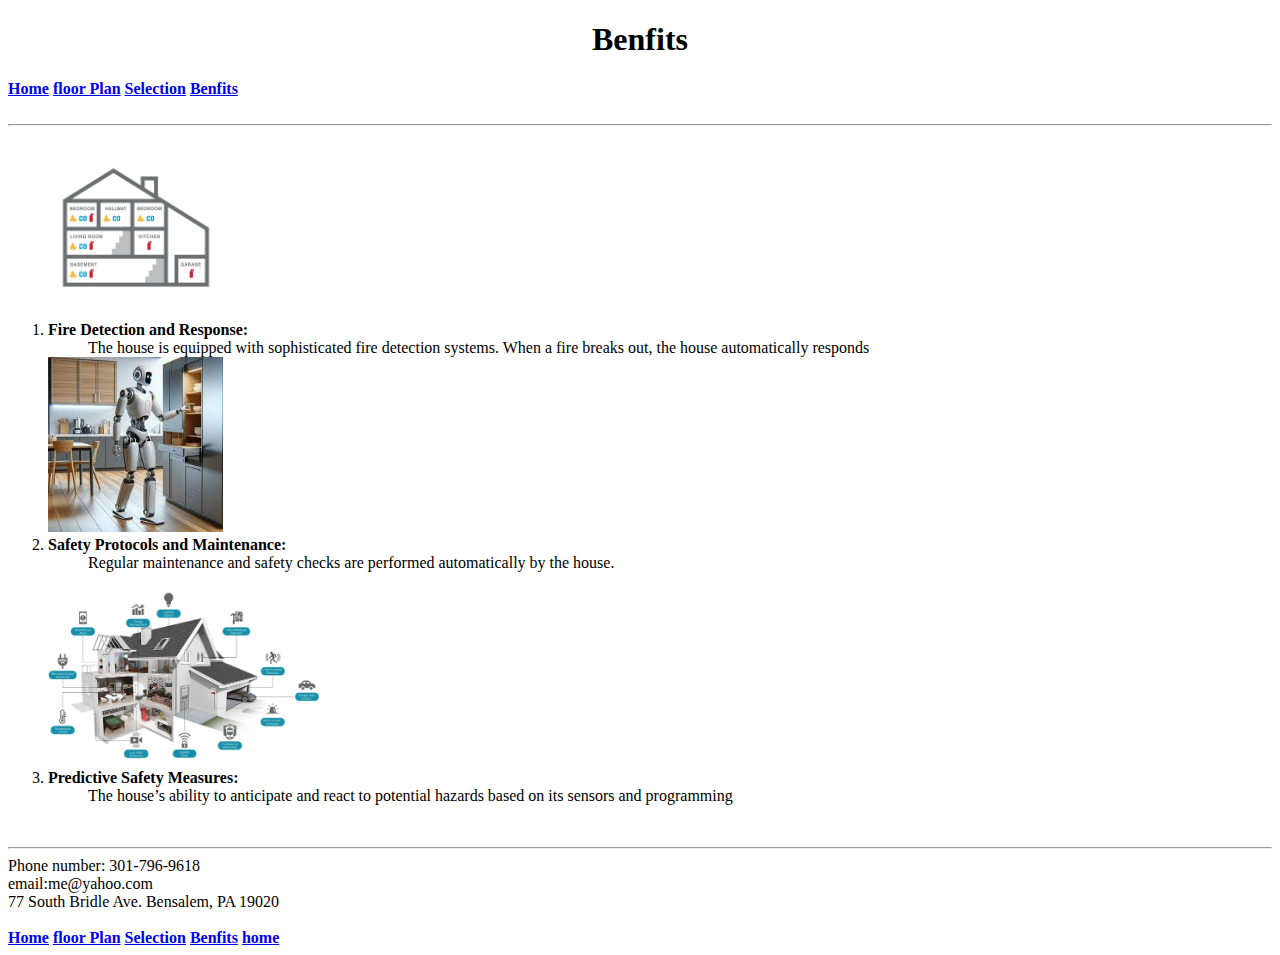
==== smart_home.html-main/smart_home.html-main/benfits.html @ fcb0a7fc "Add files via upload" ====
<!DOCTYPE html>
<html lang="en">
<head>
<title>Smart Home</title>
</head>
<body>

<h1><center>Benfits</center></h1>

<nav>
    <a href="index.html"><strong>Home</strong></a>  
        
    <a href="floorplan.html"><strong>floor Plan</strong></a>
    <a href="selection.html"><strong>Selection</strong></a>
    <a href="benfits.html"><strong>Benfits</strong></a>
  </nav>

<br><hr>
<p>

  
    <ol>
      <img src="images-house/fire protect.jpg" height="175">
        <li><strong>Fire Detection and Response:</strong></il>
          <ul>  The house is equipped with sophisticated fire detection systems. 
            When a fire breaks out, the house automatically responds</ul>

 <img src="images-house/mainence.jpeg" height="175">
            <br>
        <li><strong>Safety Protocols and Maintenance:</strong></il>
          <ul> Regular maintenance and safety checks are performed
             automatically by the house.</ul>
             <br>
             <img src="images-house/Safety.webp" height="175">
      <li><strong>Predictive Safety Measures: </strong></il>
        <ul> The house’s ability to anticipate and react to 
          potential hazards based on its sensors and programming </ul>
      </ol>
      

      <br><hr>
      <footer>
      Phone number: 301-796-9618<br>
      email:me@yahoo.com<br>
      77 South Bridle Ave.
Bensalem, PA 19020<br>
      <br>
      
      <nav> 
        <a href="home.html"><strong>Home</strong></a>    
        <a href="floorplan.html"><strong>floor Plan</strong></a>
        <a href="selection.html"><strong>Selection</strong></a>
        <a href="benfits.html"><strong>Benfits</strong></a>
        <a href="home.html"><strong>home</strong></a>
      
      
      </nav>
      
      </footer>

</body>
</html>
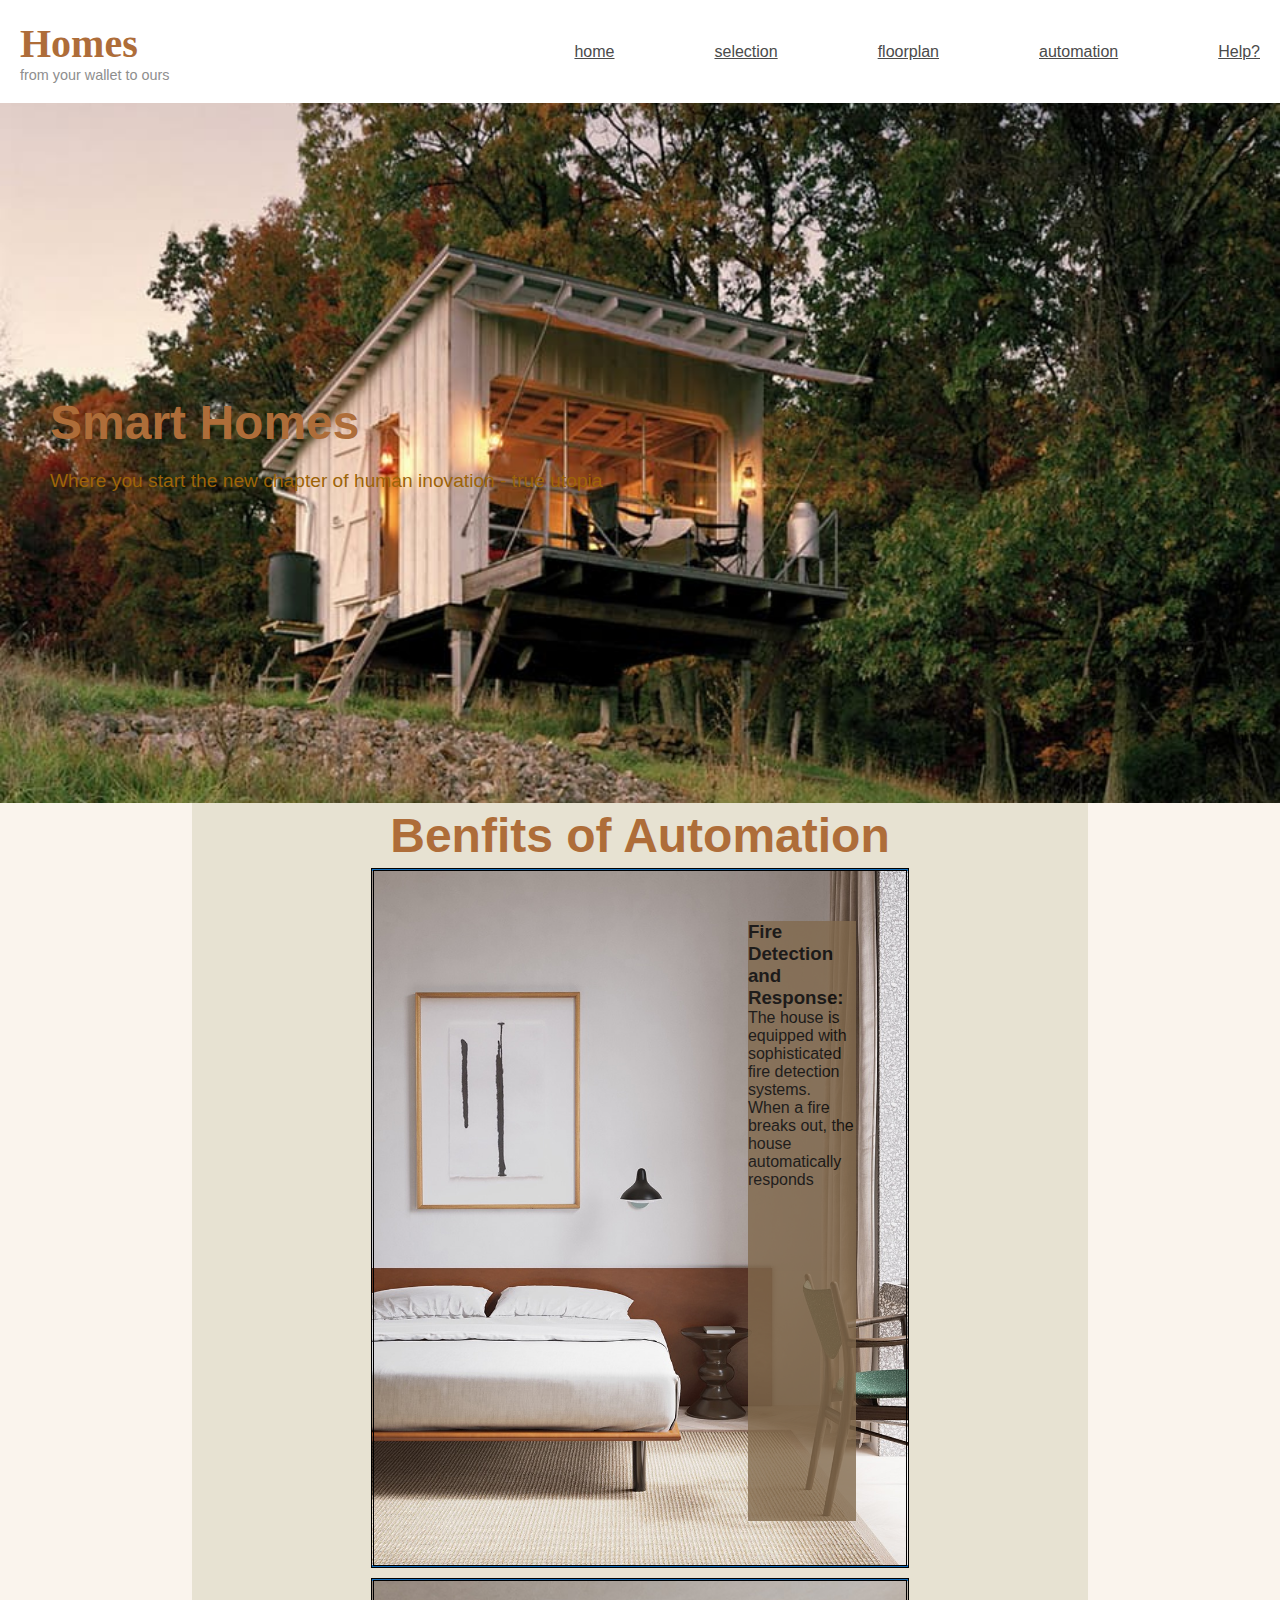
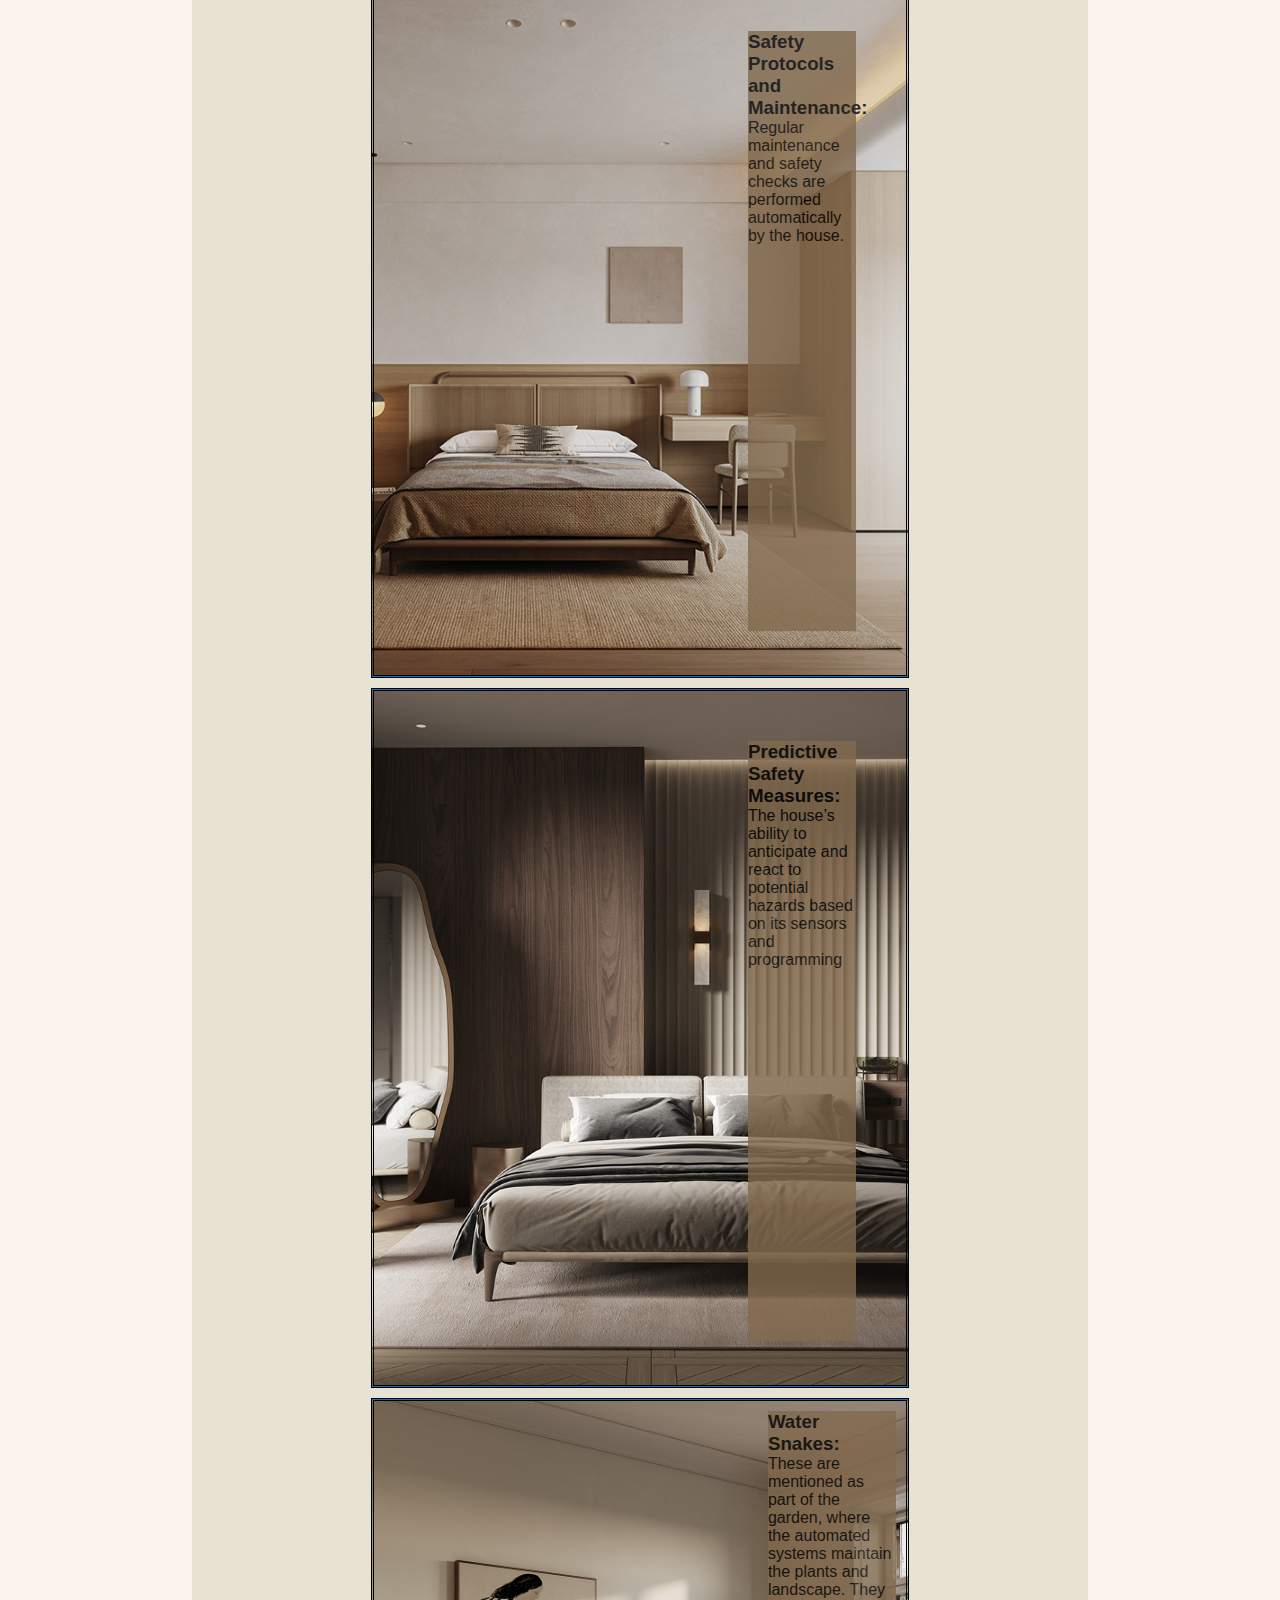
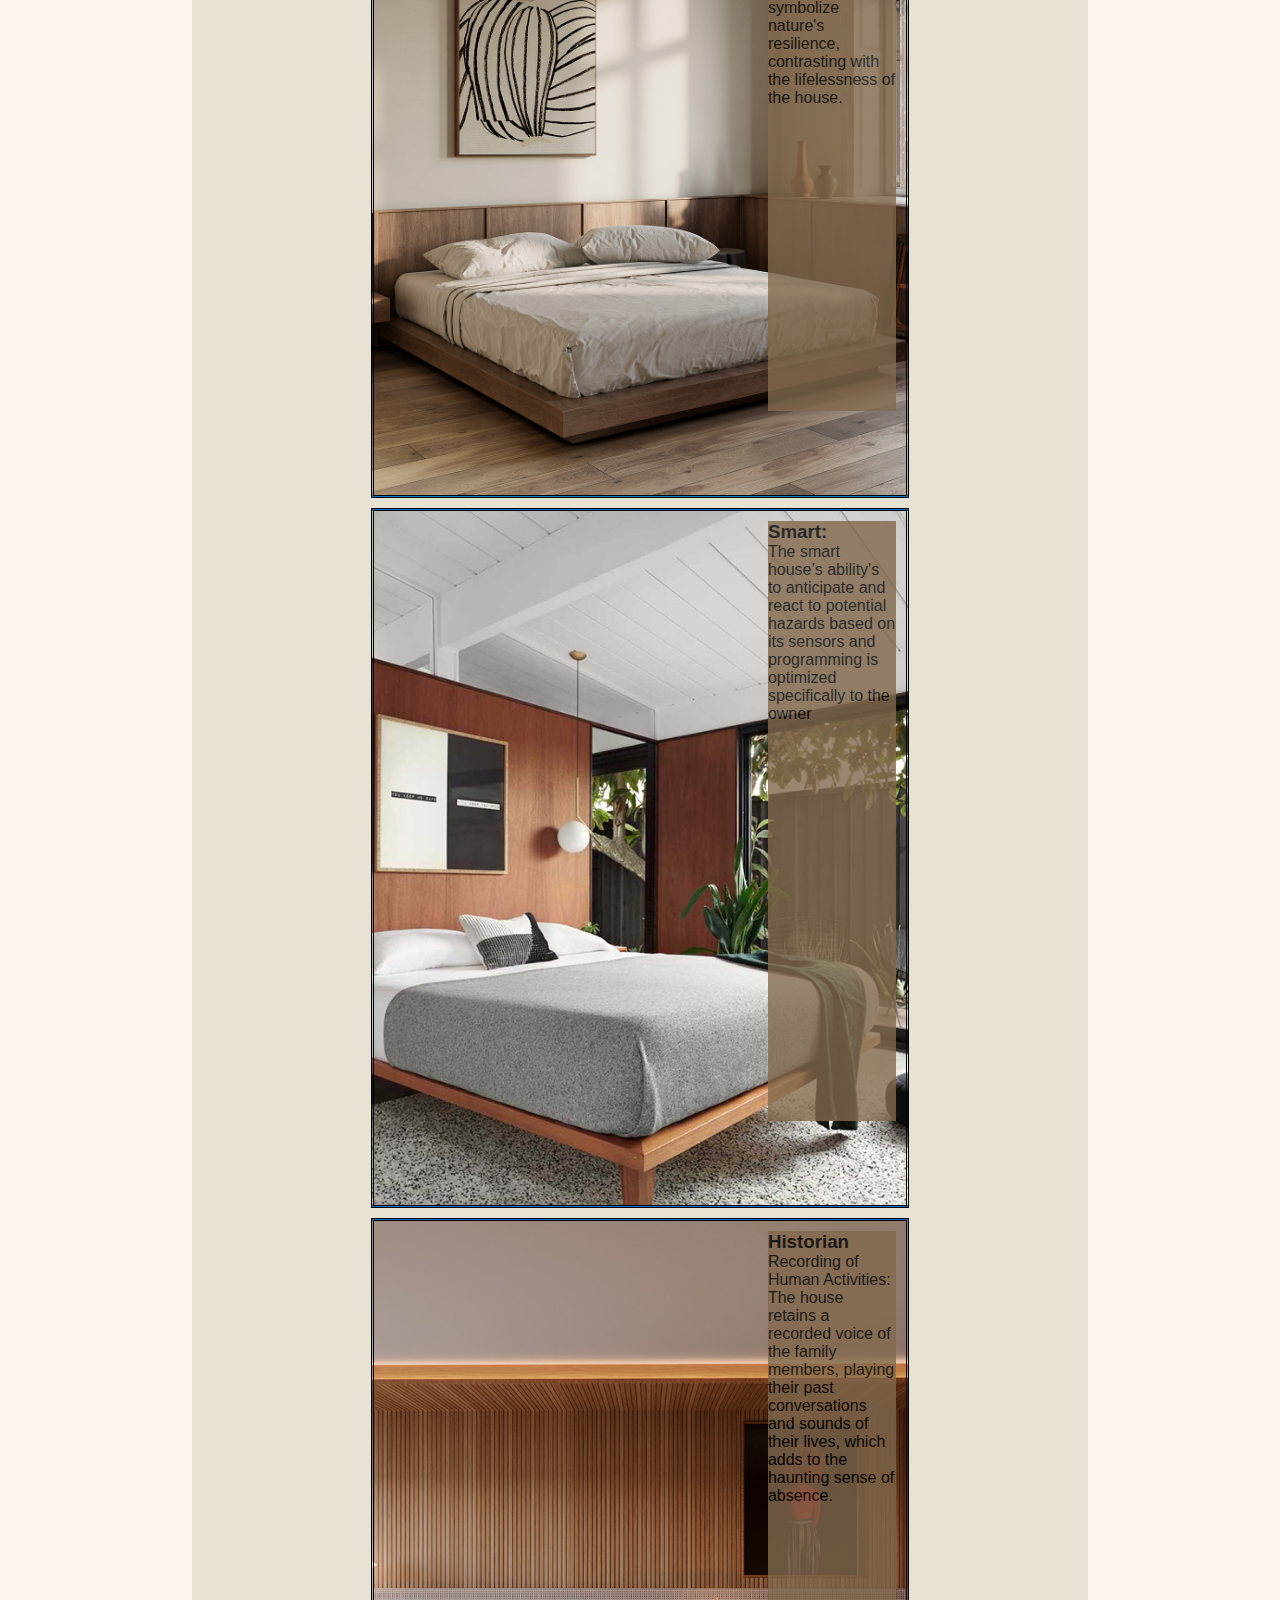
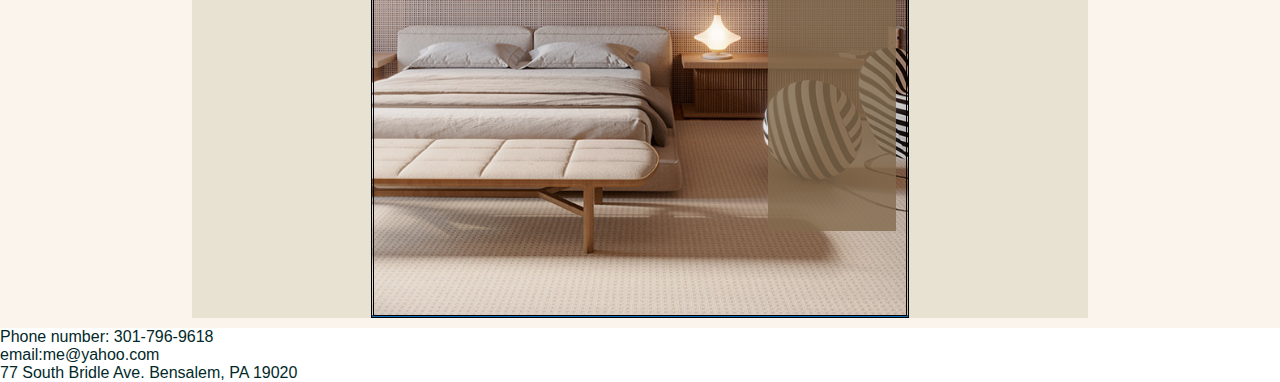
==== commit ea6d80a0: "please-save" ====
--- a/smart_home.html-main/smart_home.html-main/benfits.html
+++ b/smart_home.html-main/smart_home.html-main/benfits.html
@@ -1,62 +1,163 @@
 <!DOCTYPE html>
 <html lang="en">
 <head>
-<title>Smart Home</title>
+ 
+    <title>Smart Homes</title>
+    <link rel="stylesheet" href="styles.css">
 </head>
-<body>
 
-<h1><center>Benfits</center></h1>
+    <header>
+        <nav class="navbar">
+            <div class="cool-ash">
+                <h1>Homes</h1>
+                <p>from your wallet to ours</p>
+            </div>
+            <ul class="nav-links">
+                <li><a href="index.html">home</a></li>
+                <li><a href="selections.html">selection</a></li>
+                <li><a href="floor-plans.html">floorplan</a></li>
+                <li><a href="benfits.html">automation</a></li>
+                <li><a href="help-page.html">Help?</a></li>
+            </ul>
+        </nav>
+    </header>
 
-<nav>
-    <a href="index.html"><strong>Home</strong></a>  
-        
-    <a href="floorplan.html"><strong>floor Plan</strong></a>
-    <a href="selection.html"><strong>Selection</strong></a>
-    <a href="benfits.html"><strong>Benfits</strong></a>
-  </nav>
+    
+    <section class="hero">
+        <div class="hero-text">
+            <h2>Smart Homes </h2>
+            <p> Where you start the new chapter of human inovation - true utopia</p
+            </div>
+        </div>
+        <div class="hero-image">
+        </div>
+    </section>
 
-<br><hr>
-<p>
 
-  
-    <ol>
-      <img src="images-house/fire protect.jpg" height="175">
-        <li><strong>Fire Detection and Response:</strong></il>
-          <ul>  The house is equipped with sophisticated fire detection systems. 
-            When a fire breaks out, the house automatically responds</ul>
 
- <img src="images-house/mainence.jpeg" height="175">
-            <br>
-        <li><strong>Safety Protocols and Maintenance:</strong></il>
-          <ul> Regular maintenance and safety checks are performed
-             automatically by the house.</ul>
-             <br>
-             <img src="images-house/Safety.webp" height="175">
-      <li><strong>Predictive Safety Measures: </strong></il>
-        <ul> The house’s ability to anticipate and react to 
-          potential hazards based on its sensors and programming </ul>
-      </ol>
-      
+<article class="autom">
+    
+<h1 class="hero-text3"> Benfits of Automation</h1>
 
-      <br><hr>
-      <footer>
-      Phone number: 301-796-9618<br>
-      email:me@yahoo.com<br>
-      77 South Bridle Ave.
-Bensalem, PA 19020<br>
-      <br>
-      
-      <nav> 
-        <a href="home.html"><strong>Home</strong></a>    
-        <a href="floorplan.html"><strong>floor Plan</strong></a>
-        <a href="selection.html"><strong>Selection</strong></a>
-        <a href="benfits.html"><strong>Benfits</strong></a>
-        <a href="home.html"><strong>home</strong></a>
-      
-      
-      </nav>
-      
-      </footer>
+<section class="automation">
+    <section class="bgimg-1">
+        <article class="benfits-info">
+        <p>
+            <h3>Fire Detection and Response:</h3>
+            The house is equipped with sophisticated fire detection systems. When a fire breaks out, the house automatically responds
+            <p>
+    </article>
+</section>
+</section>
+
+<section class="automation">
+    <section class="bgimg-2">
+        <article class="benfits-info">
+        <p>
+     
+            <h3>Safety Protocols and Maintenance:</h3>
+Regular maintenance and safety checks are performed automatically by the house.
+
+  <p>
+    </article>
+</section>
+</section>
+
+
+<section class="automation">
+    <section class="bgimg-3">
+        <article class="benfits-info">
+        <p>
+           <h3> Predictive Safety Measures:</h3>
+            The house’s ability to anticipate and react to potential hazards based on its sensors and programming
+             <p>
+    </article>
+</section>
+</section>
+
+
+<section class="automation">
+    <section class="bgimg-4">
+        <article class="benfits-info">
+        <p>
+            <h3>  Water Snakes:</h3>
+             These are mentioned as part of the garden, where the automated systems maintain the plants and landscape. They symbolize nature's resilience, contrasting with the lifelessness of the house.
+
+            <p>
+    </article>
+</section>
+</section>
+
+<section class="automation">
+    <section class="bgimg-5">
+        <article class="benfits-info">
+        <p>
+            <h3>Smart:</h3>
+            The smart house’s ability's to anticipate and react to potential hazards based on its sensors and programming is optimized specifically to the owner
+            <p>
+    </article>
+</section>
+</section>
+
+
+<section class="automation">
+    <section class="bgimg-6">
+        <article class="benfits-info">
+        <p>
+            <h3>Historian</h3>
+            Recording of Human Activities: The house retains a recorded voice of the family members, playing their past conversations and sounds of their lives, which adds to the haunting sense of absence.
+
+            <p>
+    </article>
+</section>
+</section>
+
+</article>
+
+
+
+<footer class="foot">
+    Phone number: 301-796-9618<br>
+    email:me@yahoo.com<br>
+    77 South Bridle Ave.
+    Bensalem, PA 19020<br>
+
+
+    </footer>
 
 </body>
-</html>+            
+            
+                        
+
+
+
+
+
+
+
+
+
+
+
+
+
+
+
+
+
+
+
+
+
+<!-- 
+<hr>
+<footer class="foot">
+    Phone number: 301-796-9618<br>
+    email:me@yahoo.com<br>
+    77 South Bridle Ave.
+    Bensalem, PA 19020<br>
+
+
+    </footer> -->
+</body>--- a/smart_home.html-main/smart_home.html-main/styles.css
+++ b/smart_home.html-main/smart_home.html-main/styles.css
@@ -0,0 +1,302 @@
+* {
+  margin: 0;
+  padding: 0;
+  box-sizing: border-box;
+  font-family: 'Arial', sans-serif;
+}
+
+
+body {
+  background-color: #faf4ed;
+}
+
+
+header {
+  background-color: #fff;
+  padding: 20px;
+  box-shadow: 0 4px 8px rgba(0, 0, 0, 0.1);
+}
+
+
+.navbar {
+  display: flex;
+  justify-content: space-between;
+  align-items: center;
+background-color: #fff;
+
+}
+
+
+.cool-ash h1 {
+  font-family: 'Georgia', serif;
+  font-size: 2.5rem;
+  color: #ae6d39;
+}
+
+
+.cool-ash p {
+  color: #8e8e8e;
+  font-size: 0.9rem;
+}
+
+
+.nav-links {
+  list-style: none;
+  display: flex;
+  gap: 100px;
+}
+
+
+.nav-links li a {
+  color: #4b4b4b;
+}
+
+
+.nav-links li a:hover {
+  color: #ae6d39;
+}
+
+
+.nav-icons a {
+  margin-left: 15px;
+  font-size: 1.2rem;
+  color: #4b4b4b;
+}
+
+
+.nav-icons a:hover {
+  color: #ae6d39;
+}
+
+
+.hero {
+  display: flex;
+  align-items: center;
+  justify-content: space-between;
+  padding: 50px;
+ 
+  background: url('images/pbi.jpg') no-repeat center center/cover;
+height: 700px;
+
+
+}
+
+
+.hero-text {
+  max-width: 600px;
+}
+
+.hero-text3{
+  padding: 5px;
+  display: flex;
+  font-size: 3rem;
+  color: #ae6d39;
+  justify-content: center;
+}
+.hero-text h2 {
+  font-size: 3rem;
+  color: #ae6d39;
+}
+
+
+.hero-text p {
+  margin: 20px 0;
+  font-size: 1.2rem;
+  color: #9d6408;
+ 
+}
+
+
+
+
+
+
+.hero-image img {
+  width: 500px;
+  border-radius: 15px;
+}
+
+
+
+
+
+
+.card {
+margin-left: 12%;
+margin-right: 15%;
+  background-color: #ffffff;
+  width: 550px;
+  border-radius: 10px;
+  box-shadow: 0 4px 8px rgba(0, 0, 0, 0.1);
+  padding: 20px;
+  text-align: center;
+margin-bottom: 10%;
+}
+
+
+
+
+
+
+.card-container {
+ padding-top: 5px;
+  display: grid;
+  grid-template-columns: repeat(2, 1fr);
+  gap: 10px;
+
+ 
+}
+.card img {
+  width: 500px;
+  height: 400px;
+  object-fit: cover;
+  border-radius: 10px;
+ 
+}
+.card h3 {
+  margin: 10px 0 10px;
+}
+.card p {
+
+  color: #555;
+}
+
+
+.info-boxs{
+  display: flex;
+margin-left: 10%;
+margin-right: 10%;
+background-color: #fff;
+border-radius: 10px;
+box-shadow: 0 4px 8px rgba(0, 0, 0, 0.1);
+padding: 40px;
+
+ 
+}
+.info-boximg{
+
+
+ height: 350px;
+ width: 500px;
+}
+.hero-text2{
+  justify-content: center;
+  margin-top: 10%;
+  padding: 5px;
+  max-width: 600px;
+  font-size: 2rem;
+  color: #ae6d39;
+  margin-left: 10%;
+}
+
+
+.trio{
+  display: flex;
+  justify-content: space-evenly;
+  margin: 10%;
+  gap: 100px;
+  width: 33;
+
+
+}
+
+
+.help-links{
+  list-style: none;
+  display: flex;
+  justify-content: space-evenly;
+  gap: 30%;
+
+  padding: 50px;
+  color: #9d6408;
+  font-size:xx-large;
+}
+
+.TREE{
+  display: flex;
+justify-content: center;
+border: #ae6d39;
+background-color: #ec9751;
+margin-left: 20%;
+margin-right: 20%;
+padding: 10px;
+border-radius: 10px;
+}
+
+
+.foot{
+  background-color: #ffffff;
+  border: #4b4b4b;
+  color: rgb(2, 41, 41);
+}
+
+.automation{
+margin-left: 20%;
+margin-right: 20%;
+background-color: rgb(20, 111, 190);
+}
+
+.benfits-info{
+  
+  background-color: #826a4e;
+  opacity: 80%;
+  height: 600px;
+  margin-left: 75%;
+  
+  }
+
+.bgimg-1{
+  background: url('images/k1.jpg') no-repeat center center/cover;
+  height: 700px;
+  margin-bottom: 10px;
+padding: 50px;
+border: double;
+
+}
+
+.bgimg-2{
+  border: double;
+  background: url('images/k2.jpg') no-repeat center center/cover;
+  height: 700px;
+  margin-bottom: 10px;
+padding: 50px;
+}
+
+.bgimg-3{
+  border: double;
+  background: url('images/k3.jpg') no-repeat center center/cover;
+  height: 700px;
+  margin-bottom: 10px;
+padding: 50px;
+}
+
+.bgimg-4{
+  border: double;
+  background: url('images/k4.jpg') no-repeat center center/cover;
+  height: 700px;
+  padding: 10px;
+margin-bottom: 10px;
+}
+.bgimg-5{
+  border: double;
+  background: url('images/k5.jpg') no-repeat center center/cover;
+  height: 700px;
+  padding: 10px;
+margin-bottom: 10px;
+}
+.bgimg-6{
+  border: double;
+  background: url('images/k6.jpg') no-repeat center center/cover;
+  height: 700px;
+  padding: 10px;
+margin-bottom: 10px;
+}
+
+
+.autom{
+  background-color: #e7e2d2;
+ margin-left: 15%;
+ margin-right:15%;
+height: 100%;
+}
+
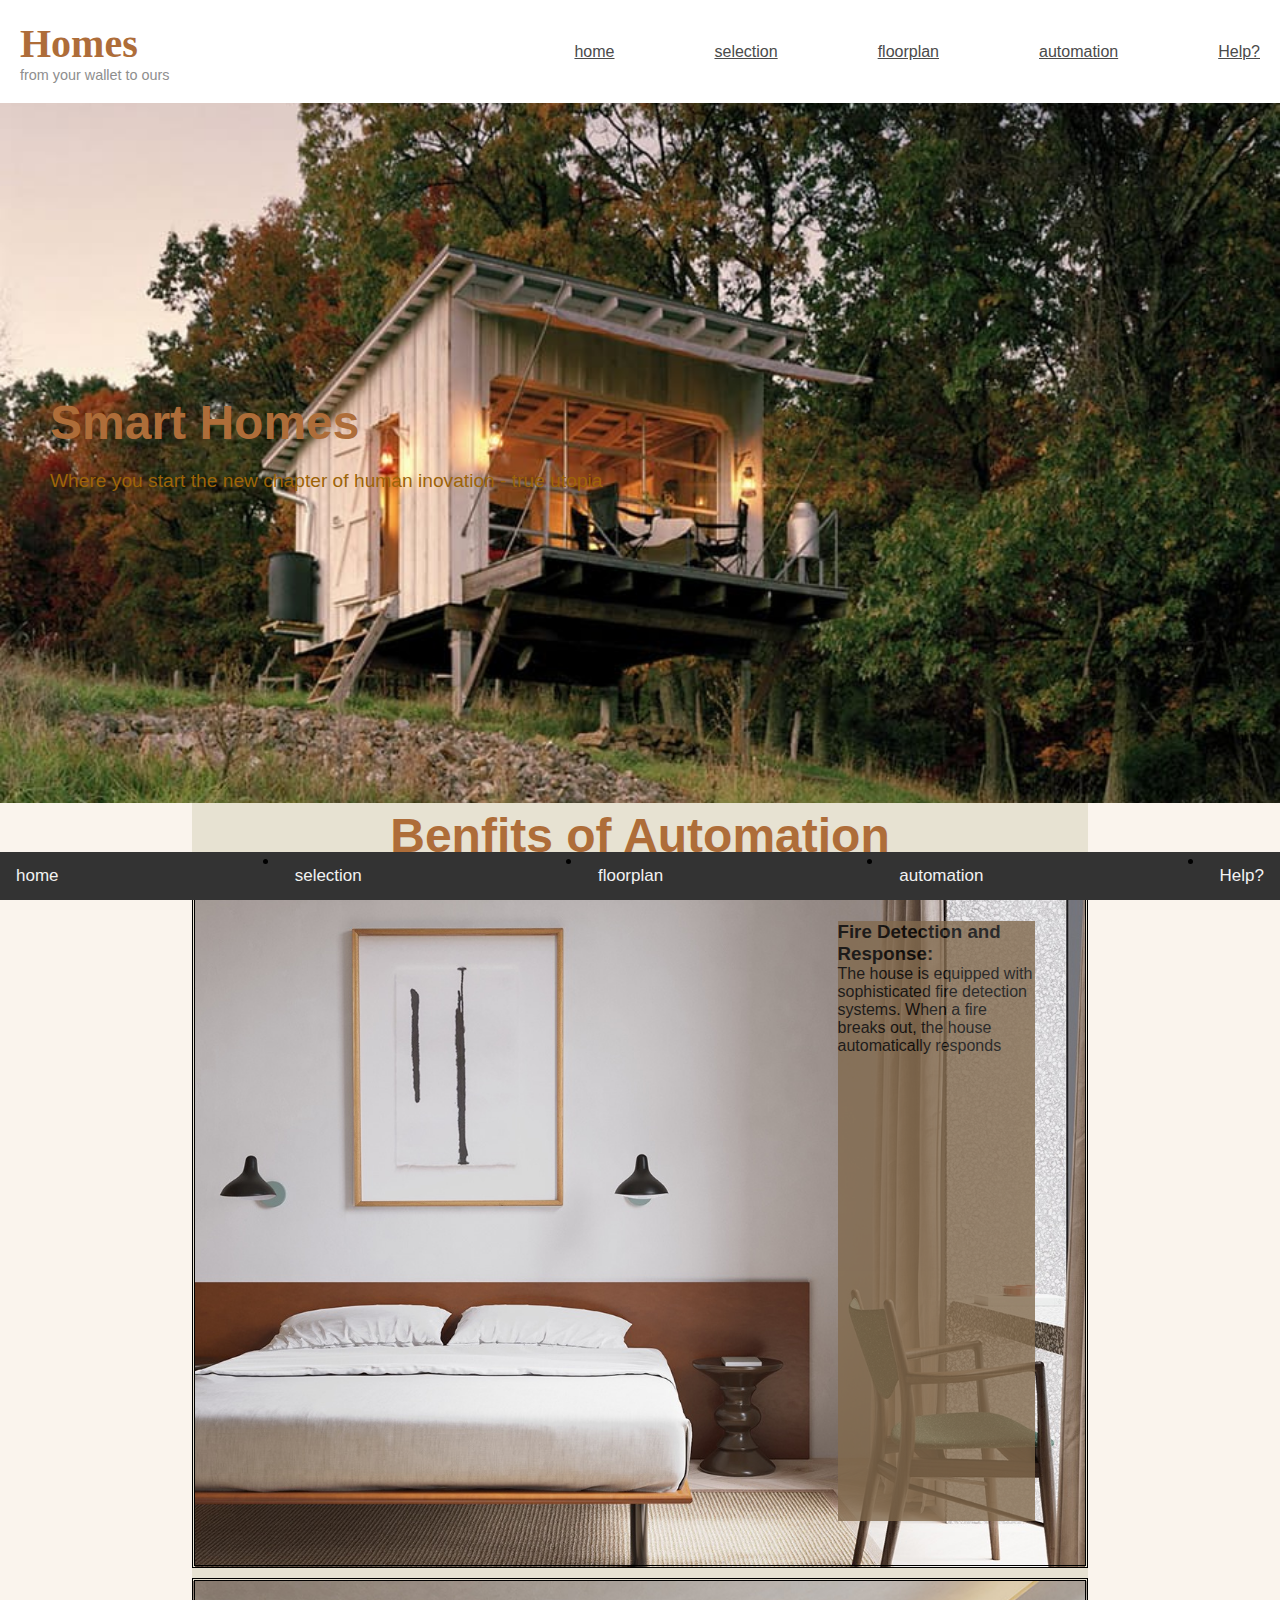
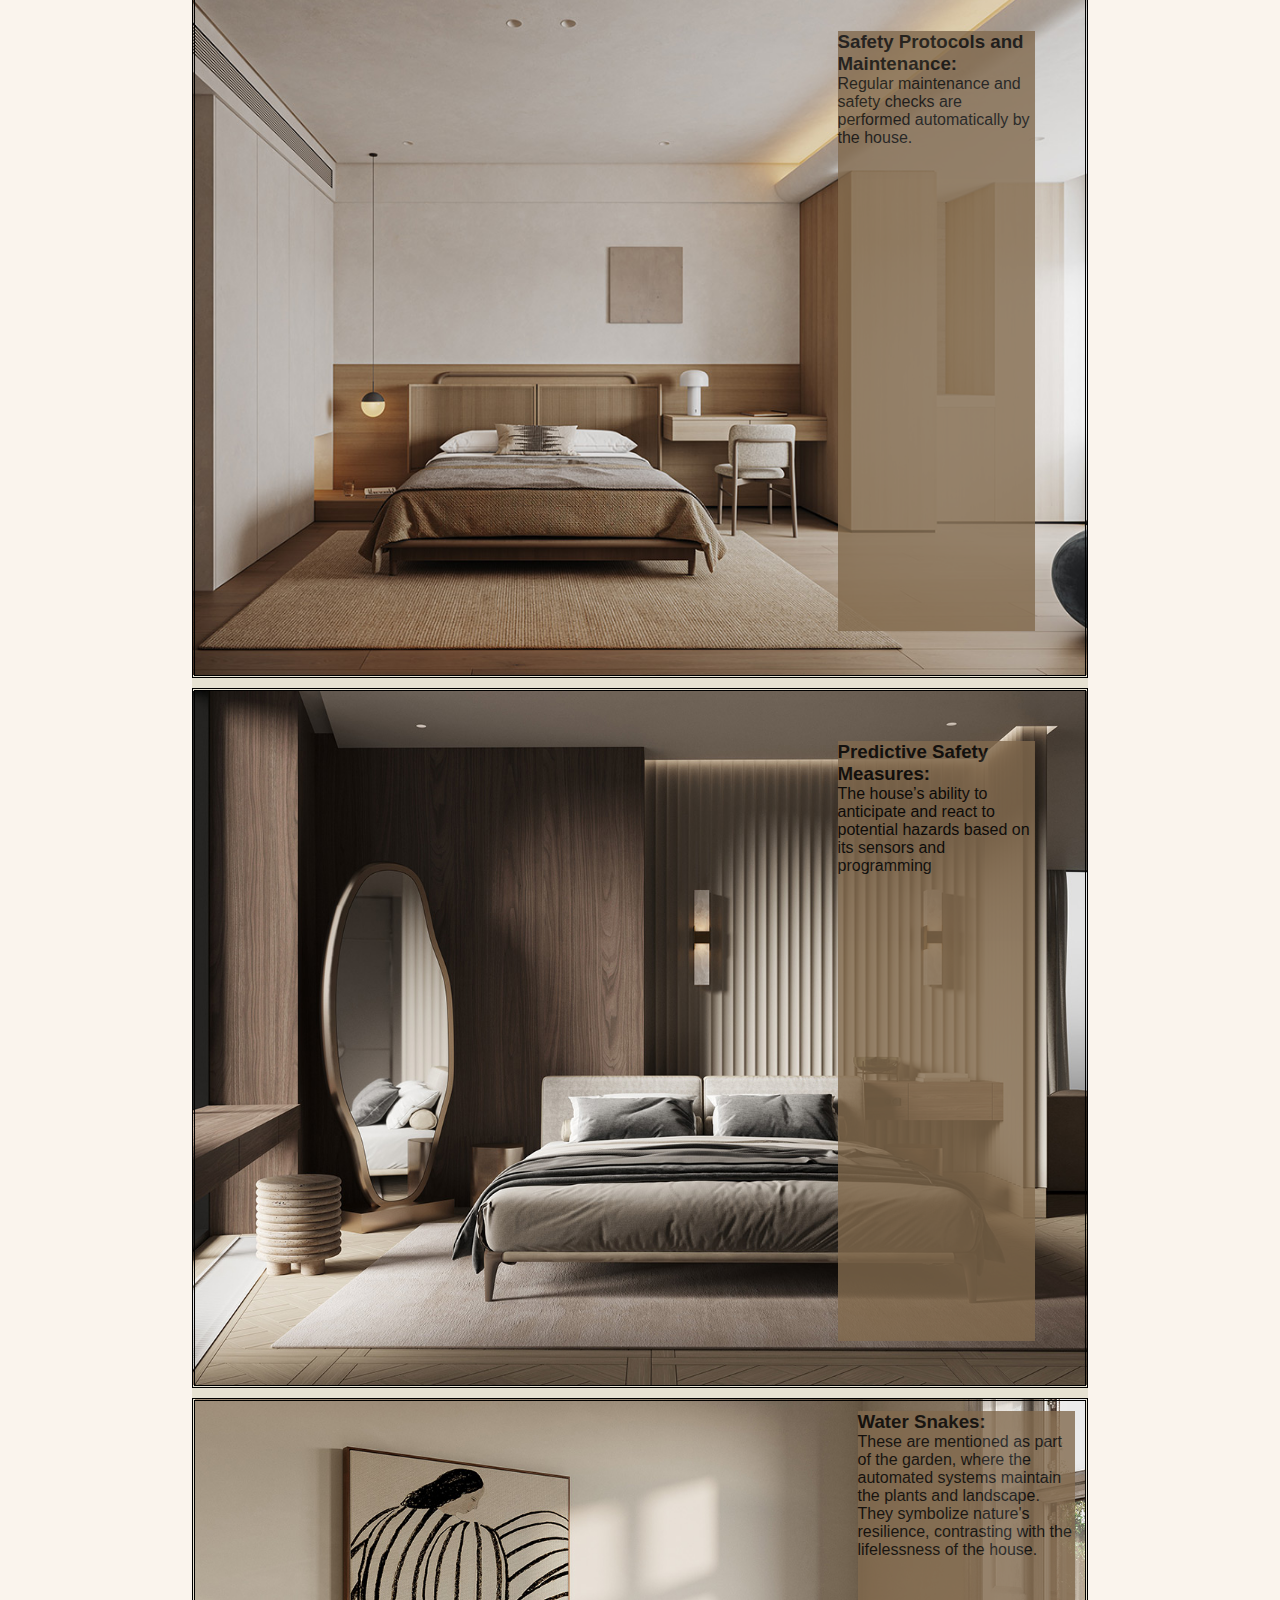
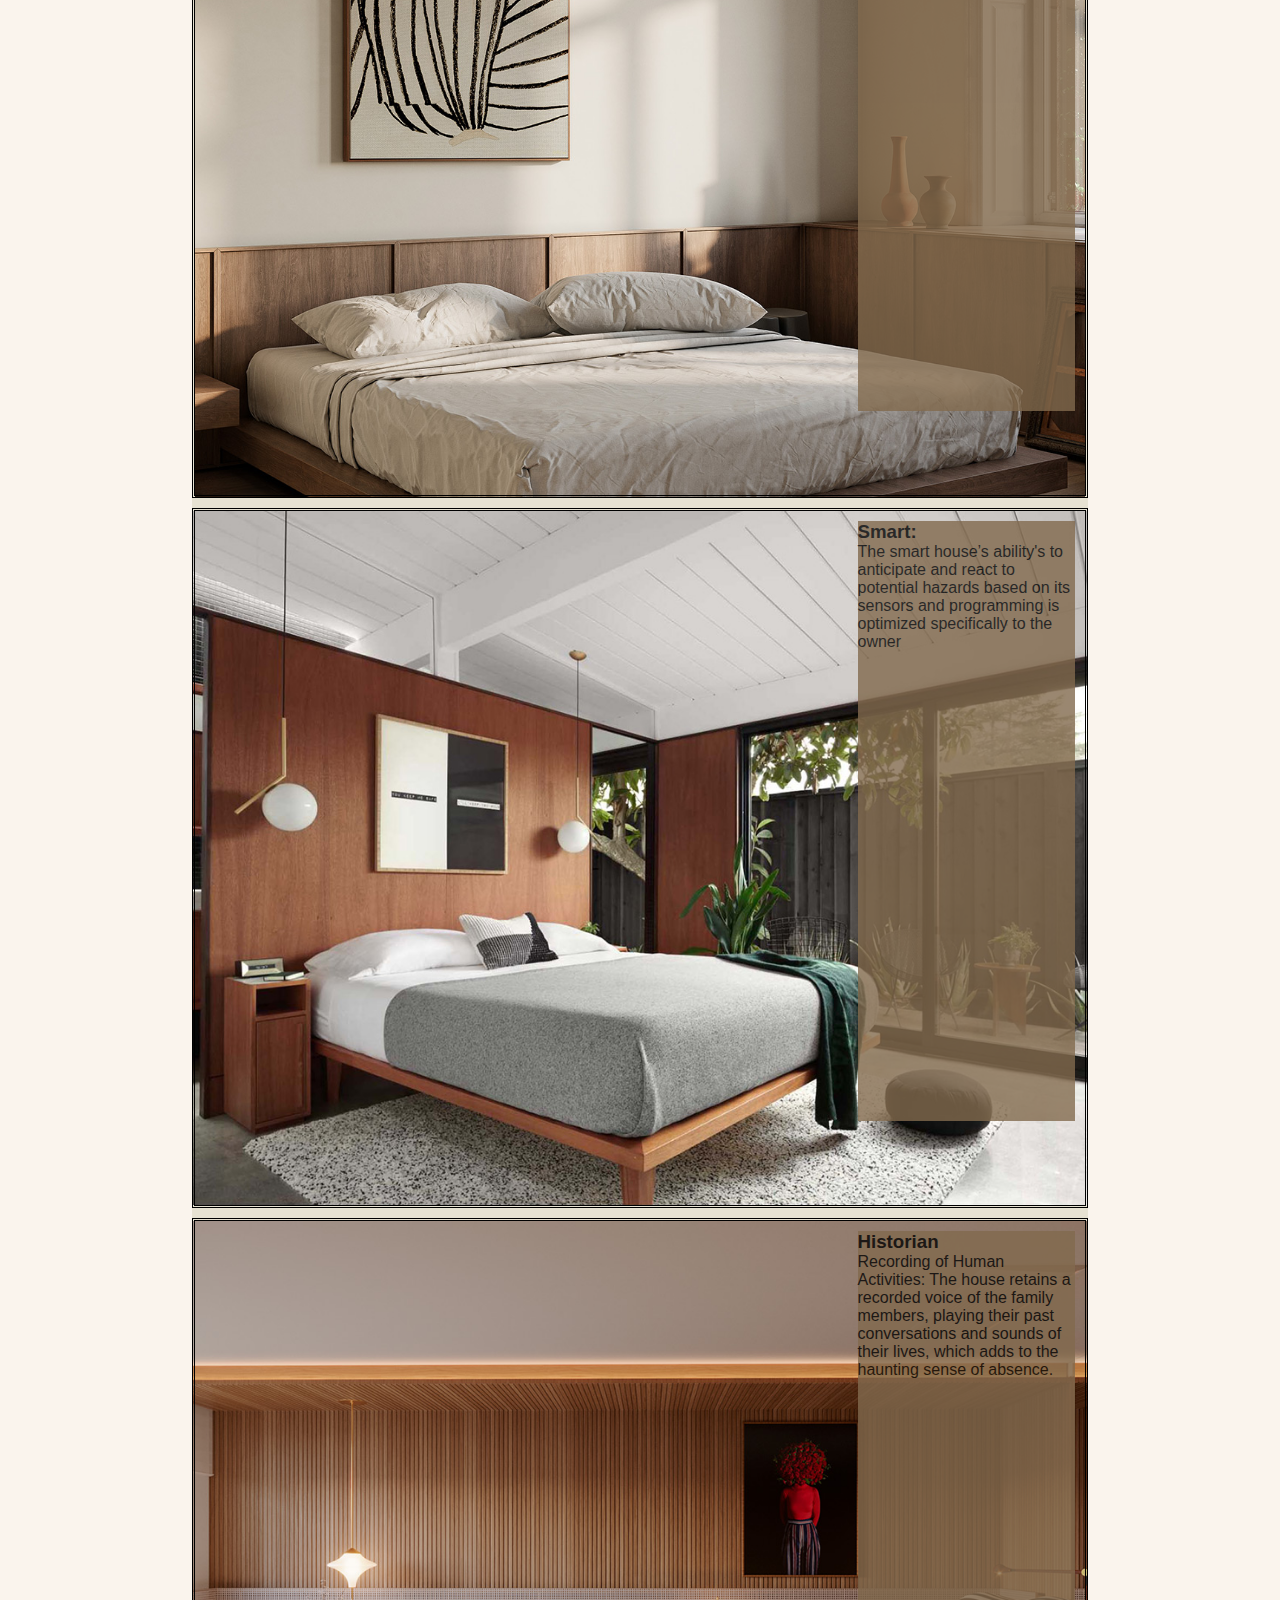
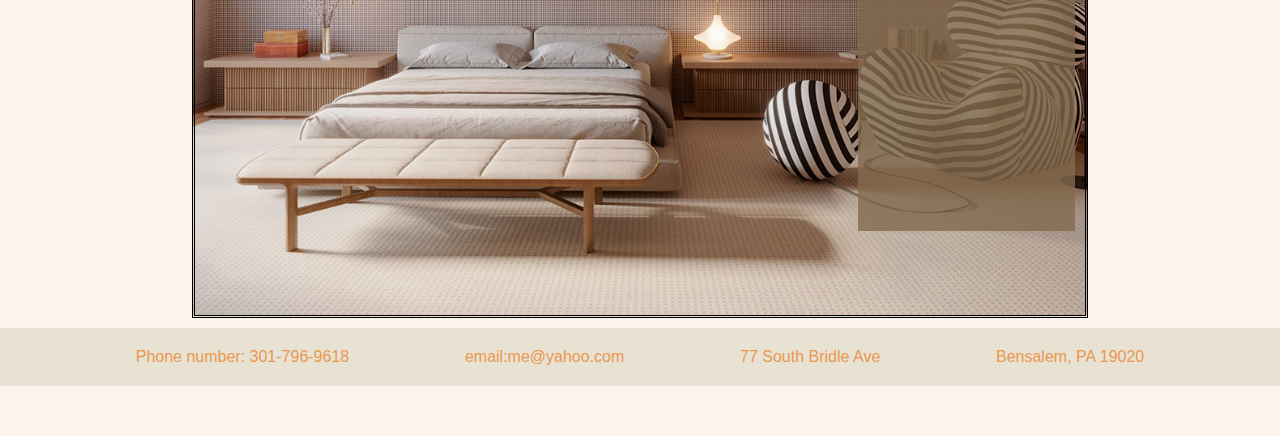
==== commit 6fdb417b: "10/14/24" ====
--- a/smart_home.html-main/smart_home.html-main/benfits.html
+++ b/smart_home.html-main/smart_home.html-main/benfits.html
@@ -116,48 +116,25 @@
 
 
 
-<footer class="foot">
-    Phone number: 301-796-9618<br>
-    email:me@yahoo.com<br>
-    77 South Bridle Ave.
-    Bensalem, PA 19020<br>
-
-
-    </footer>
-
-</body>
-            
-            
-                        
 
 
 
-
-
-
-
-
-
-
-
-
-
-
-
-
-
-
-
-
-
-<!-- 
-<hr>
-<footer class="foot">
-    Phone number: 301-796-9618<br>
-    email:me@yahoo.com<br>
-    77 South Bridle Ave.
-    Bensalem, PA 19020<br>
-
-
-    </footer> -->
+<footer class="foot ">      <p>
+    <ul>Phone number: 301-796-9618</ul> 
+    <ul>email:me@yahoo.com</ul> 
+    <ul>77 South Bridle Ave</ul>
+    <ul>Bensalem, PA 19020</ul>
+ 
+ 
+  
+     </p>
+     </footer>
+     <section class="footstuff">
+         <li><a href="index.html">home</a></li>
+         <li><a href="selections.html">selection</a></li>
+         <li><a href="floor-plans.html">floorplan</a></li>
+         <li><a href="benfits.html">automation</a></li>
+         <li><a href="help-page.html">Help?</a></li>
+     </section>
+    </footer>
 </body>--- a/smart_home.html-main/smart_home.html-main/styles.css
+++ b/smart_home.html-main/smart_home.html-main/styles.css
@@ -40,6 +40,7 @@
 }
 
 
+
 .nav-links {
   list-style: none;
   display: flex;
@@ -84,6 +85,7 @@
 
 .hero-text {
   max-width: 600px;
+ 
 }
 
 .hero-text3{
@@ -111,6 +113,7 @@
 
 
 
+
 .hero-image img {
   width: 500px;
   border-radius: 15px;
@@ -122,10 +125,10 @@
 
 
 .card {
-margin-left: 12%;
-margin-right: 15%;
+margin-left: 8%;
+margin-right: 2%;
   background-color: #ffffff;
-  width: 550px;
+  width: 450px;
   border-radius: 10px;
   box-shadow: 0 4px 8px rgba(0, 0, 0, 0.1);
   padding: 20px;
@@ -147,8 +150,8 @@
  
 }
 .card img {
-  width: 500px;
-  height: 400px;
+  width: 400px;
+  height: 300px;
   object-fit: cover;
   border-radius: 10px;
  
@@ -177,7 +180,7 @@
 
 
  height: 350px;
- width: 500px;
+ width: 300px;
 }
 .hero-text2{
   justify-content: center;
@@ -223,18 +226,38 @@
 border-radius: 10px;
 }
 
-
 .foot{
-  background-color: #ffffff;
-  border: #4b4b4b;
-  color: rgb(2, 41, 41);
-}
-
-.automation{
-margin-left: 20%;
-margin-right: 20%;
-background-color: rgb(20, 111, 190);
-}
+  display: flex;
+  justify-content: space-between;
+  align-items: center;
+background-color: #e7e2d2;
+padding: 20px;
+  margin-bottom: 50px;
+  color: #ec9751;
+list-style: none;
+}
+
+.footstuff{
+  display: flex;
+  justify-content: space-between;
+  align-items: center;
+  background-color: #333;
+  overflow: hidden;
+  position: fixed;
+  bottom: 0;
+  width: 100%;
+}
+
+.footstuff a{
+  float: left;
+  display: block;
+  color: #f2f2f2;
+  text-align: center;
+  padding: 14px 16px;
+  text-decoration: none;
+  font-size: 17px;
+}
+
 
 .benfits-info{
   
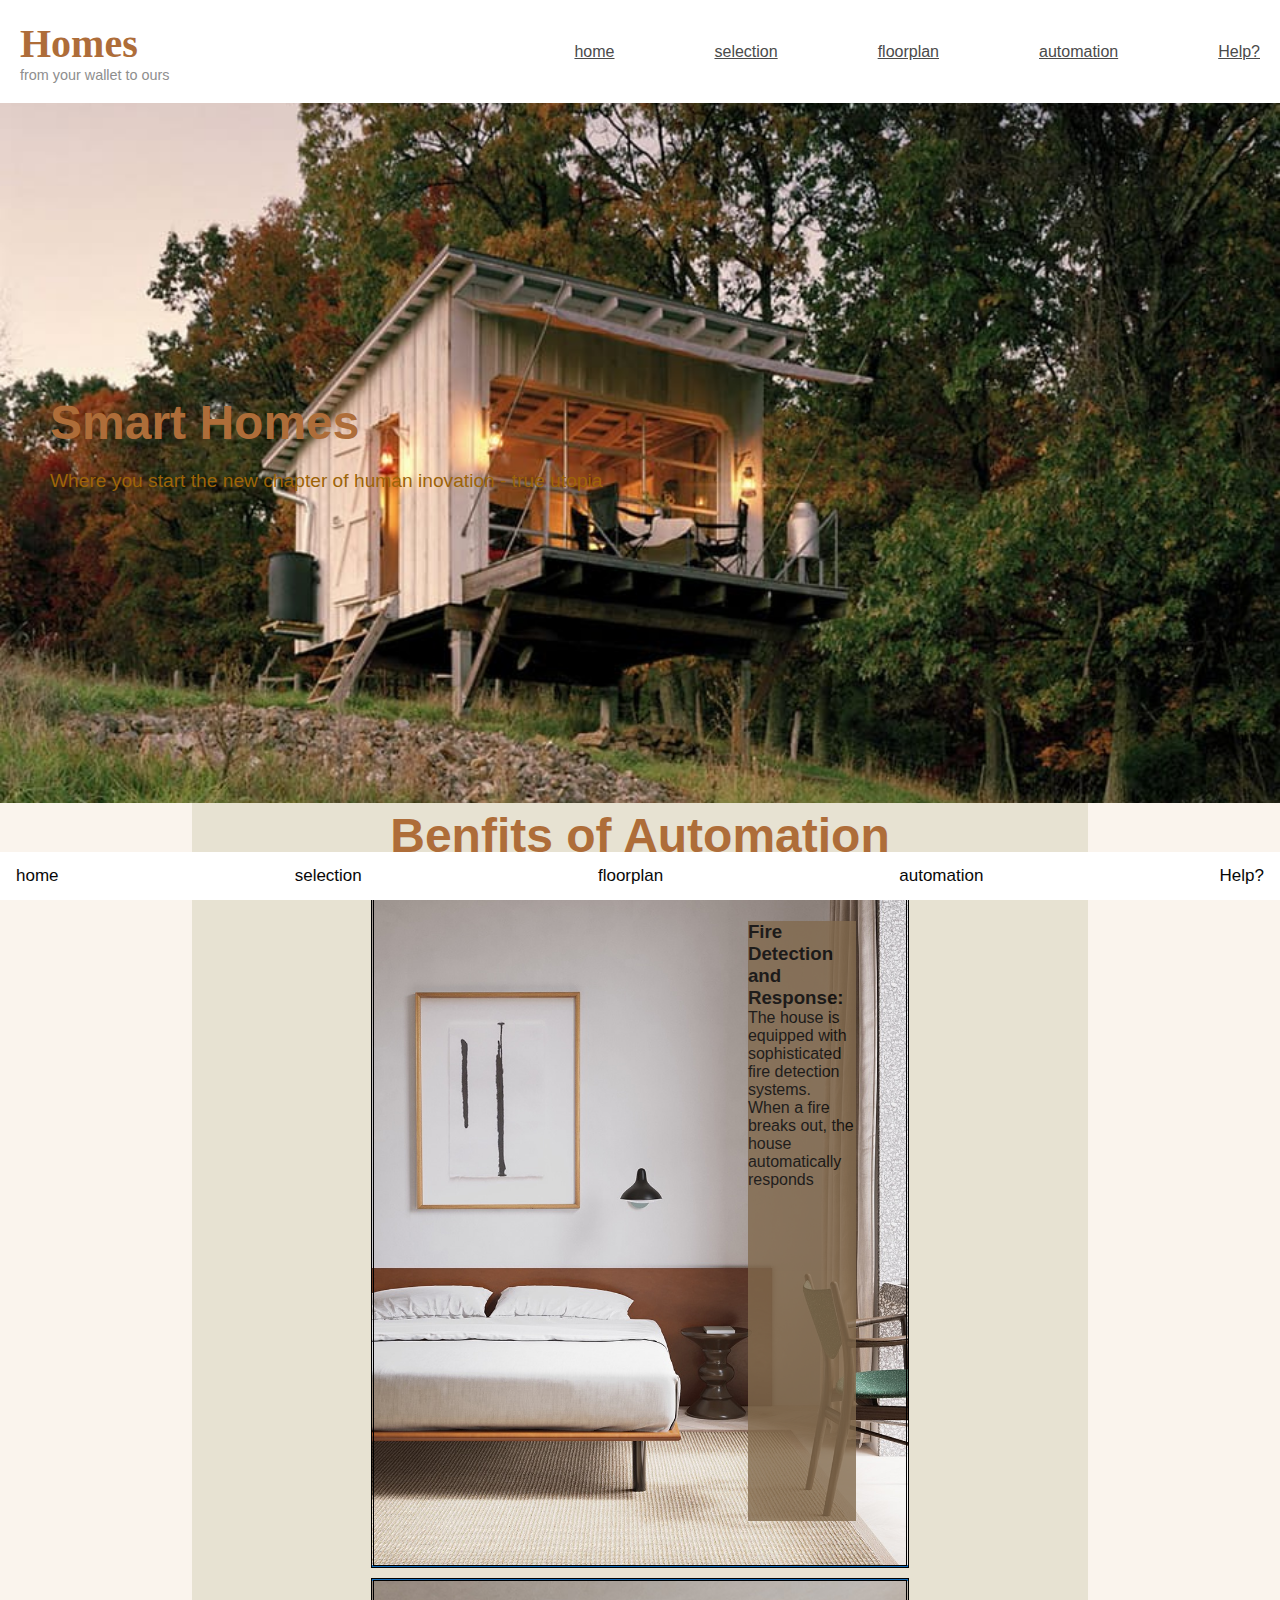
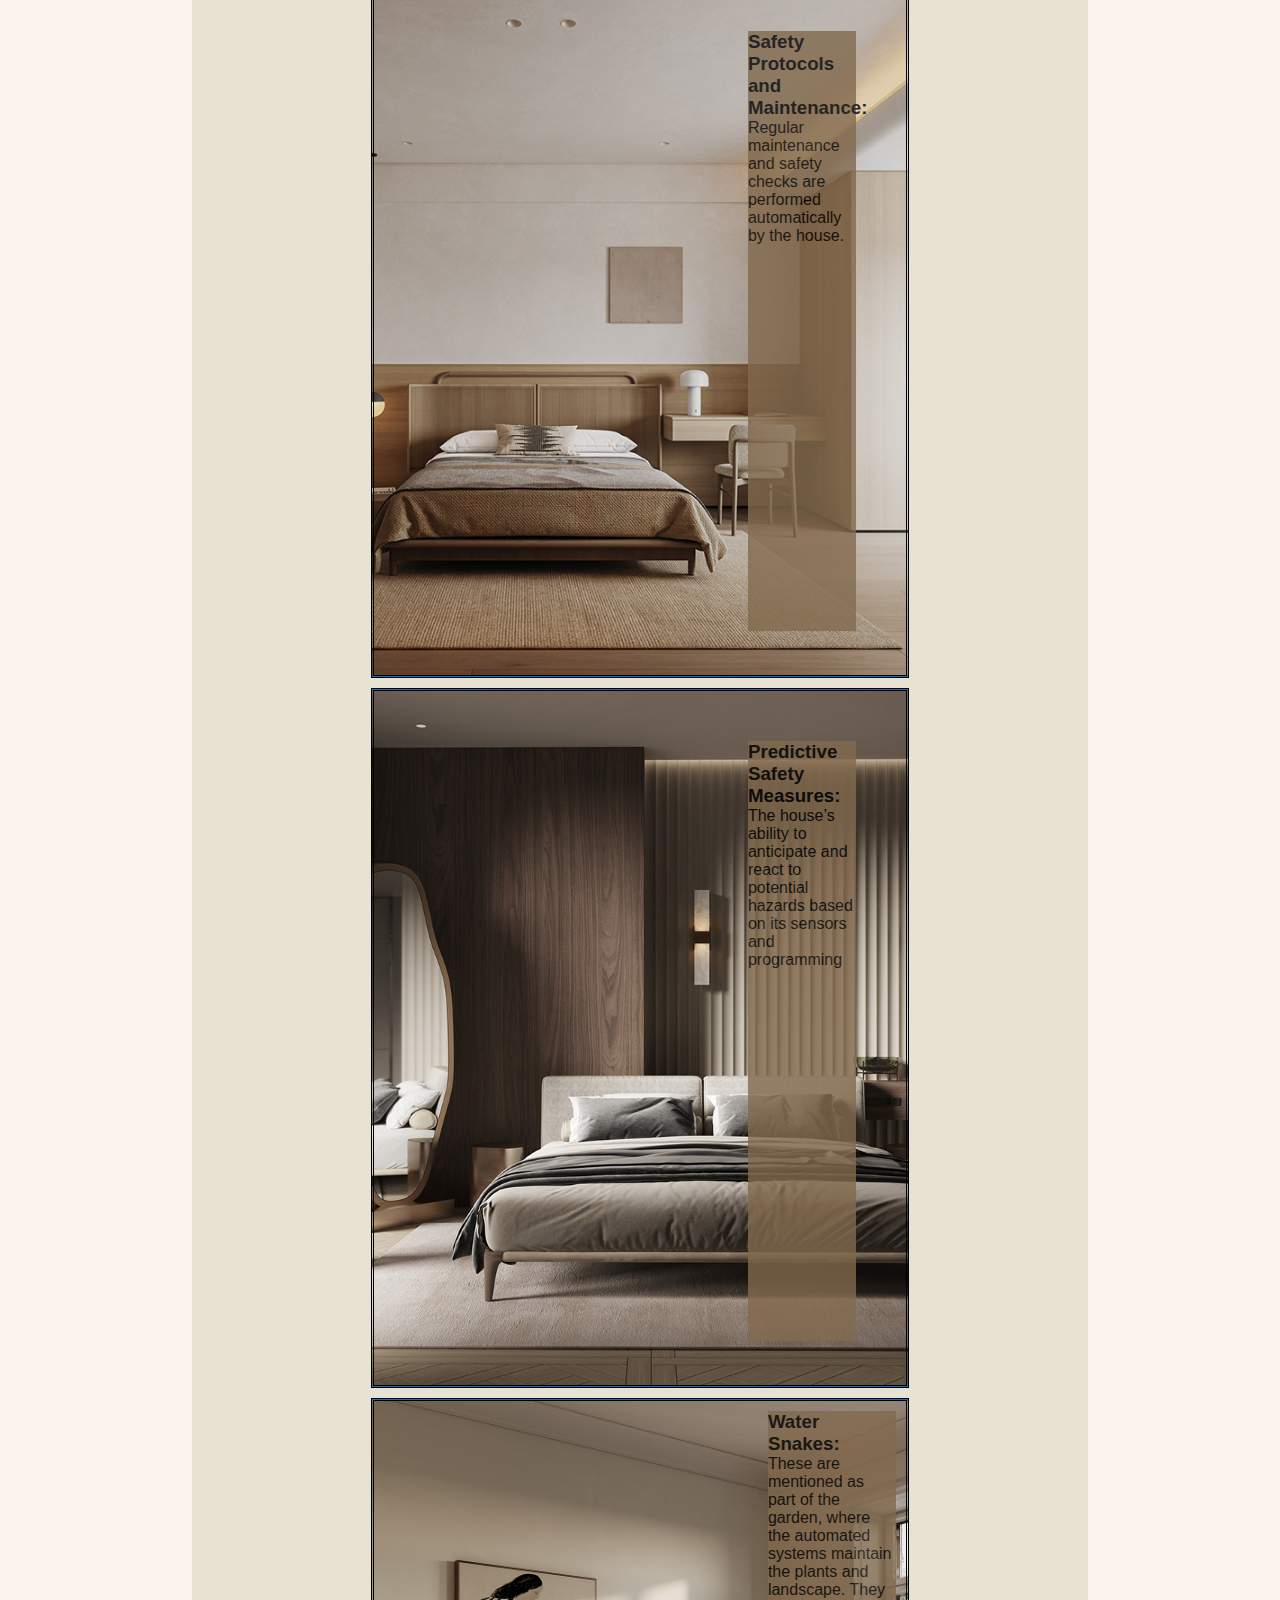
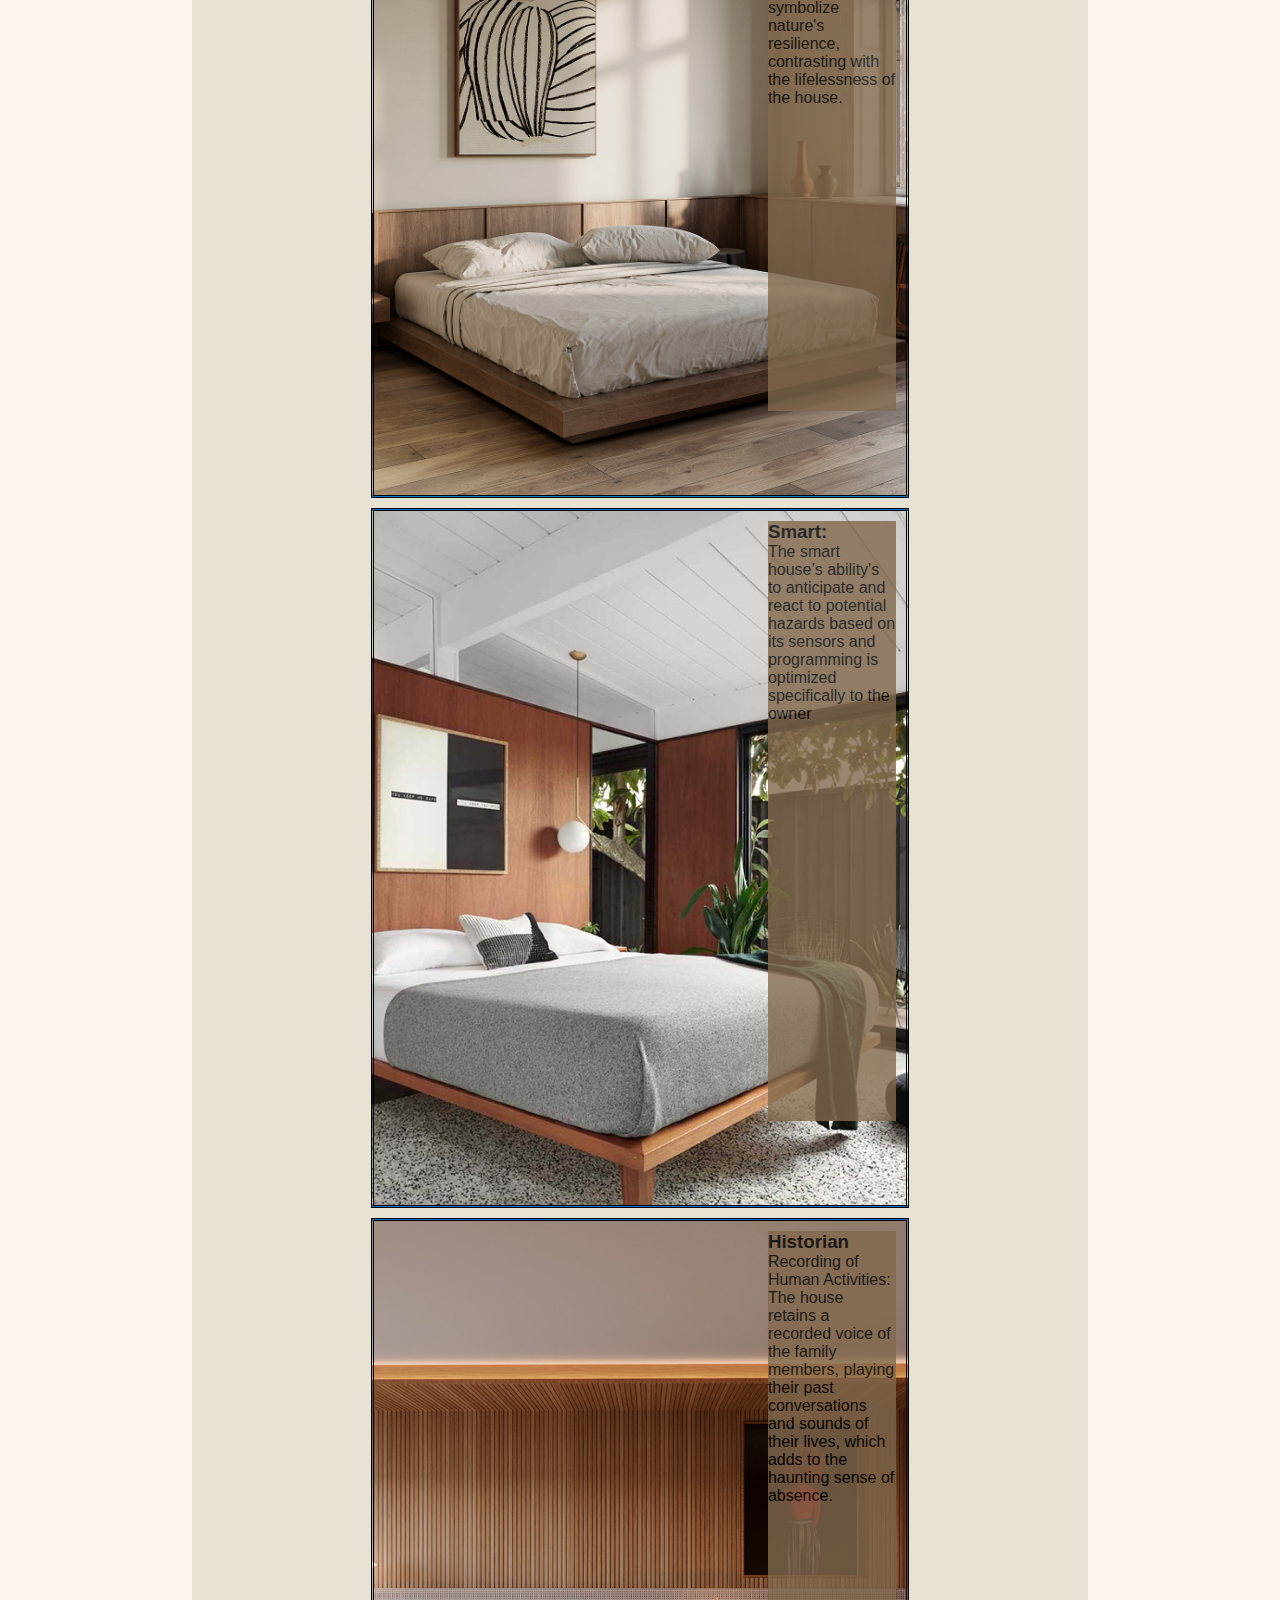
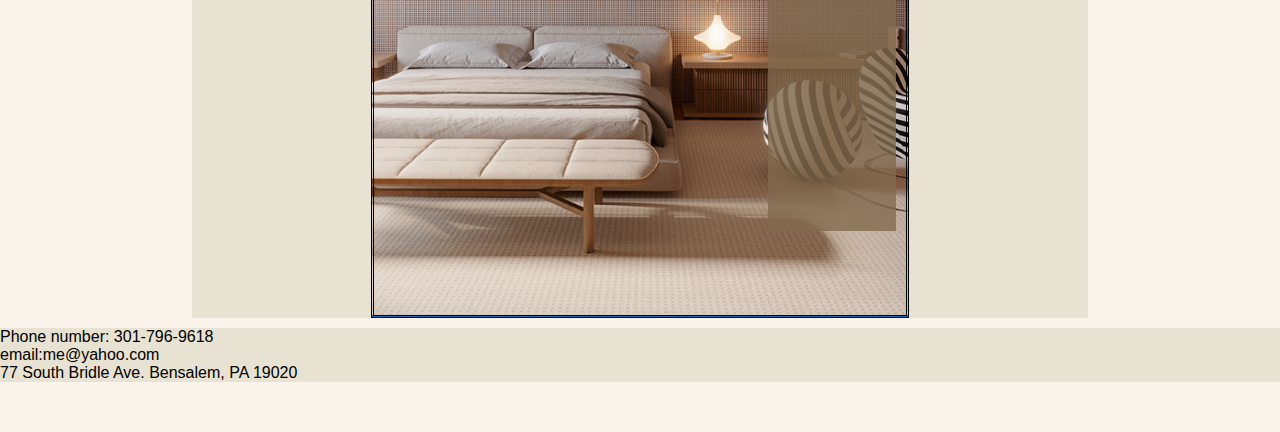
==== commit 5b43682b: "10" ====
--- a/smart_home.html-main/smart_home.html-main/benfits.html
+++ b/smart_home.html-main/smart_home.html-main/benfits.html
@@ -115,26 +115,54 @@
 </article>
 
 
+<footer class="foot">
+    Phone number: 301-796-9618<br>
+    email:me@yahoo.com<br>
+    77 South Bridle Ave.
+    Bensalem, PA 19020<br>
+
+    </footer>
+    <section class="footstuff ">
+       <a href="index.html">home</a>
+       <a href="selections.html">selection</a>
+       <a href="floor-plans.html">floorplan</a>
+      <a href="benfits.html">automation</a>
+        <a href="help-page.html">Help?</a>
+    </section>
+
+</body>
+            
+            
+                        
 
 
 
 
-<footer class="foot ">      <p>
-    <ul>Phone number: 301-796-9618</ul> 
-    <ul>email:me@yahoo.com</ul> 
-    <ul>77 South Bridle Ave</ul>
-    <ul>Bensalem, PA 19020</ul>
- 
- 
-  
-     </p>
-     </footer>
-     <section class="footstuff">
-         <li><a href="index.html">home</a></li>
-         <li><a href="selections.html">selection</a></li>
-         <li><a href="floor-plans.html">floorplan</a></li>
-         <li><a href="benfits.html">automation</a></li>
-         <li><a href="help-page.html">Help?</a></li>
-     </section>
-    </footer>
+
+
+
+
+
+
+
+
+
+
+
+
+
+
+
+
+
+<!-- 
+<hr>
+<footer class="foot">
+    Phone number: 301-796-9618<br>
+    email:me@yahoo.com<br>
+    77 South Bridle Ave.
+    Bensalem, PA 19020<br>
+
+
+    </footer> -->
 </body>--- a/smart_home.html-main/smart_home.html-main/styles.css
+++ b/smart_home.html-main/smart_home.html-main/styles.css
@@ -40,7 +40,6 @@
 }
 
 
-
 .nav-links {
   list-style: none;
   display: flex;
@@ -85,7 +84,6 @@
 
 .hero-text {
   max-width: 600px;
- 
 }
 
 .hero-text3{
@@ -113,7 +111,6 @@
 
 
 
-
 .hero-image img {
   width: 500px;
   border-radius: 15px;
@@ -125,10 +122,10 @@
 
 
 .card {
-margin-left: 8%;
-margin-right: 2%;
+margin-left: 12%;
+margin-right: 15%;
   background-color: #ffffff;
-  width: 450px;
+  width: 550px;
   border-radius: 10px;
   box-shadow: 0 4px 8px rgba(0, 0, 0, 0.1);
   padding: 20px;
@@ -150,8 +147,8 @@
  
 }
 .card img {
-  width: 400px;
-  height: 300px;
+  width: 500px;
+  height: 400px;
   object-fit: cover;
   border-radius: 10px;
  
@@ -180,7 +177,7 @@
 
 
  height: 350px;
- width: 300px;
+ width: 500px;
 }
 .hero-text2{
   justify-content: center;
@@ -190,6 +187,7 @@
   font-size: 2rem;
   color: #ae6d39;
   margin-left: 10%;
+ 
 }
 
 
@@ -226,38 +224,48 @@
 border-radius: 10px;
 }
 
+
 .foot{
+  margin-bottom: 50px;
+list-style: none;
+background-color: #e7e2d2;
+
+  width: 100%
+  
+}
+
+.footstuff{
   display: flex;
   justify-content: space-between;
   align-items: center;
-background-color: #e7e2d2;
-padding: 20px;
-  margin-bottom: 50px;
-  color: #ec9751;
-list-style: none;
-}
-
-.footstuff{
-  display: flex;
-  justify-content: space-between;
-  align-items: center;
-  background-color: #333;
-  overflow: hidden;
+background-color: #fff;
   position: fixed;
   bottom: 0;
-  width: 100%;
-}
-
+  width: 100%
+}
 .footstuff a{
   float: left;
   display: block;
-  color: #f2f2f2;
+  color: #080808;
   text-align: center;
   padding: 14px 16px;
   text-decoration: none;
   font-size: 17px;
 }
 
+
+
+
+
+
+
+
+
+.automation{
+margin-left: 20%;
+margin-right: 20%;
+background-color: rgb(20, 111, 190);
+}
 
 .benfits-info{
   
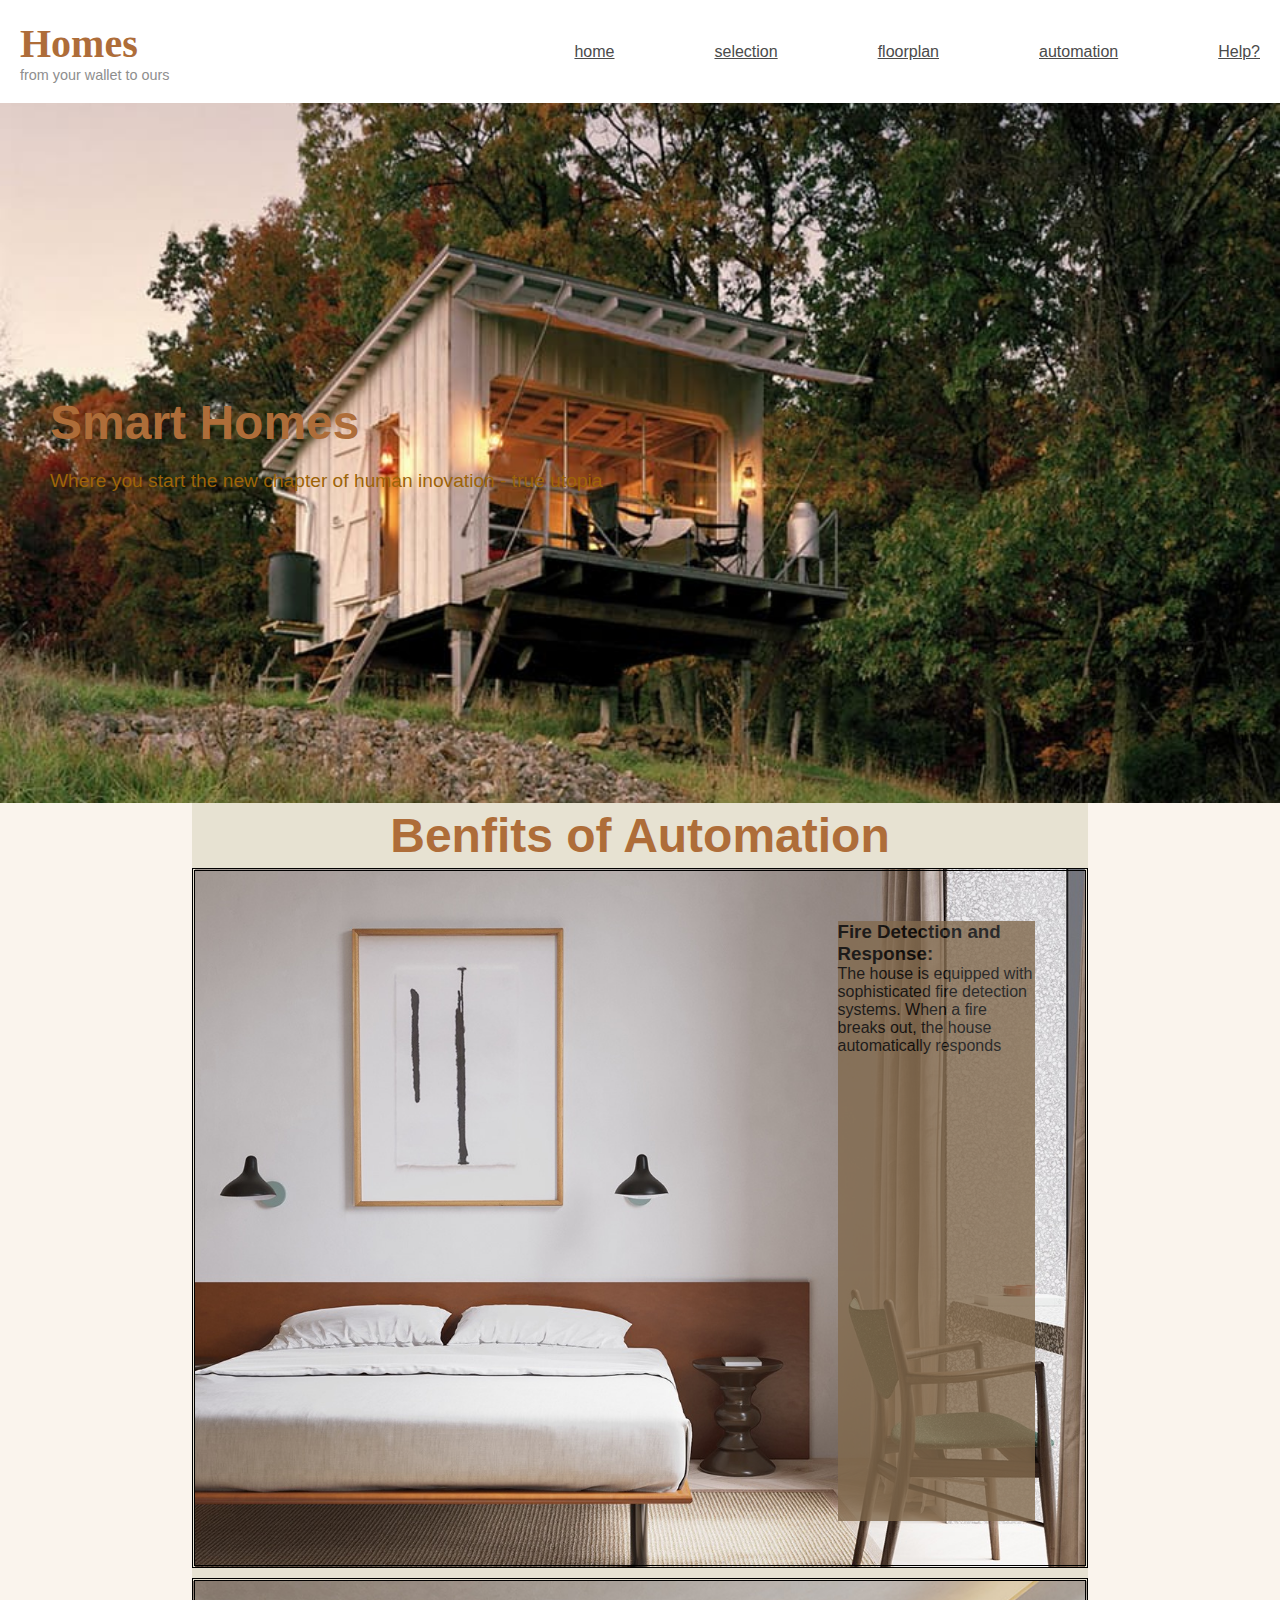
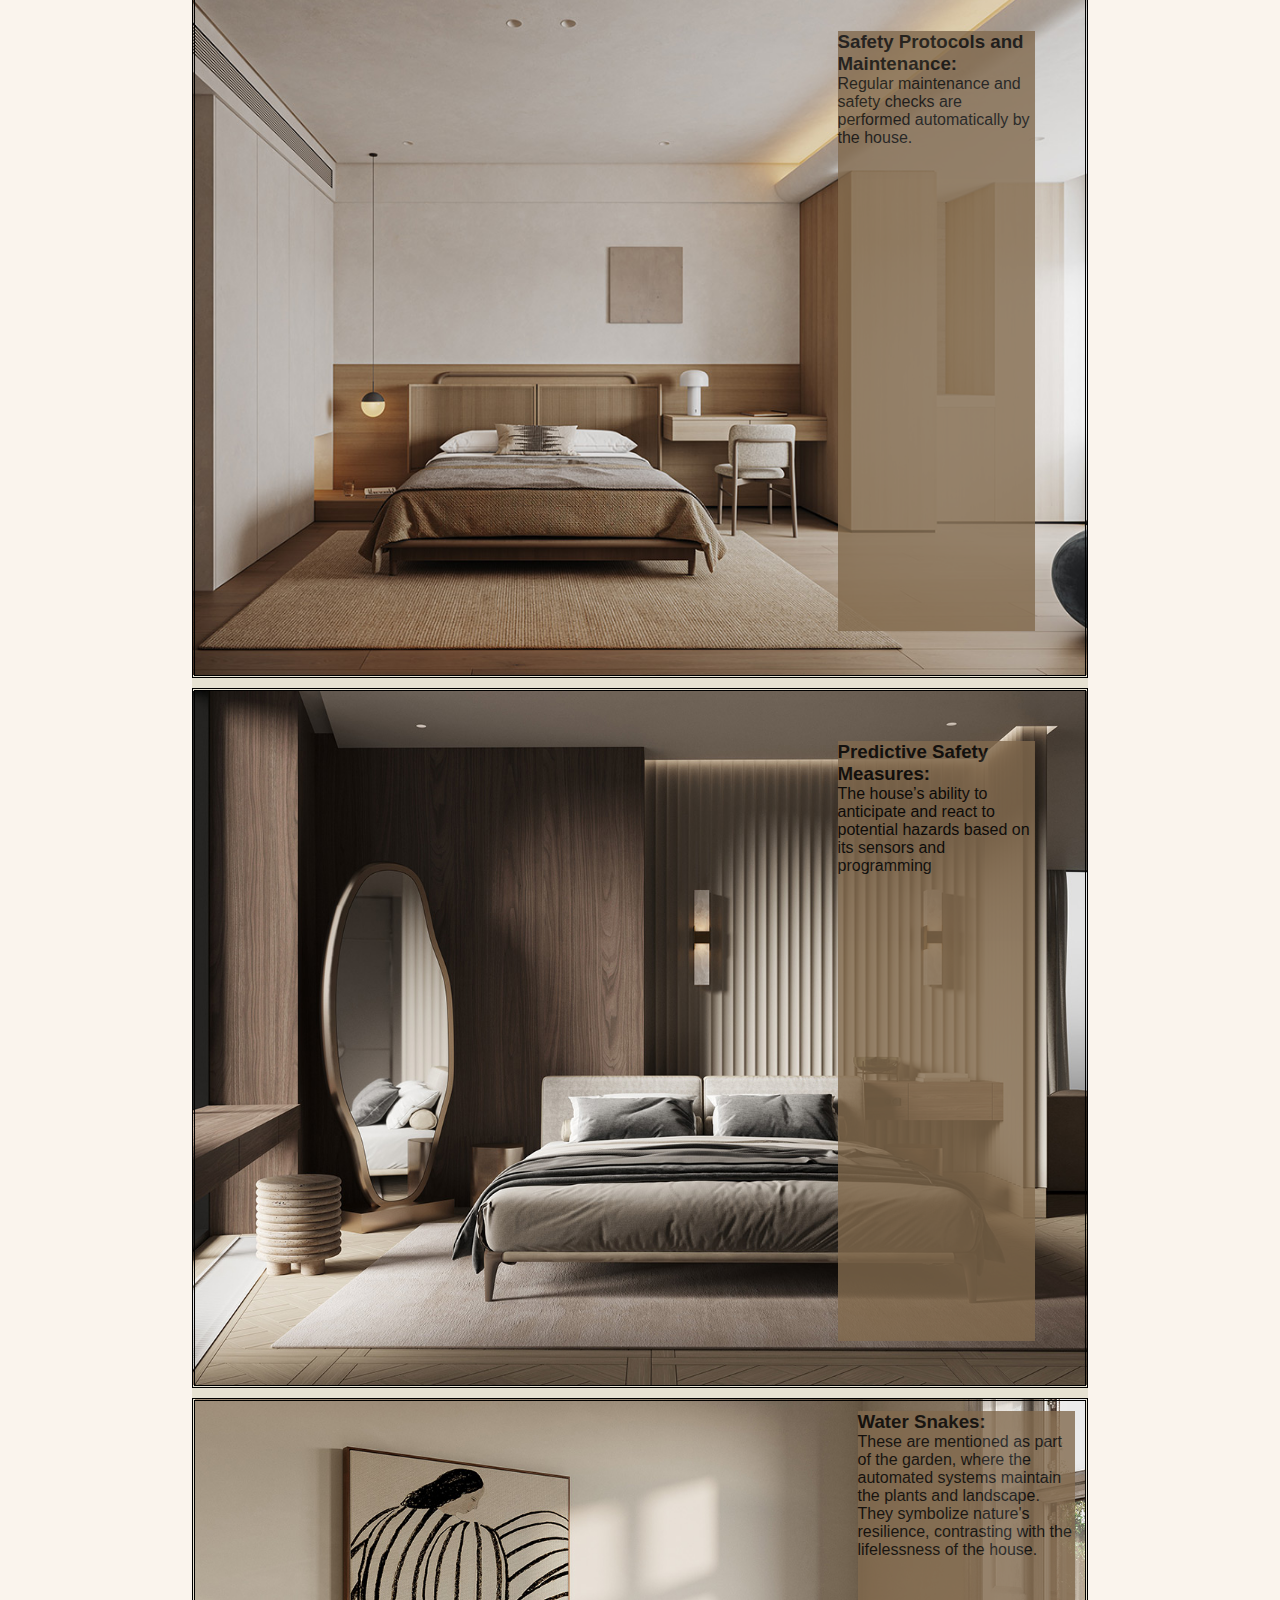
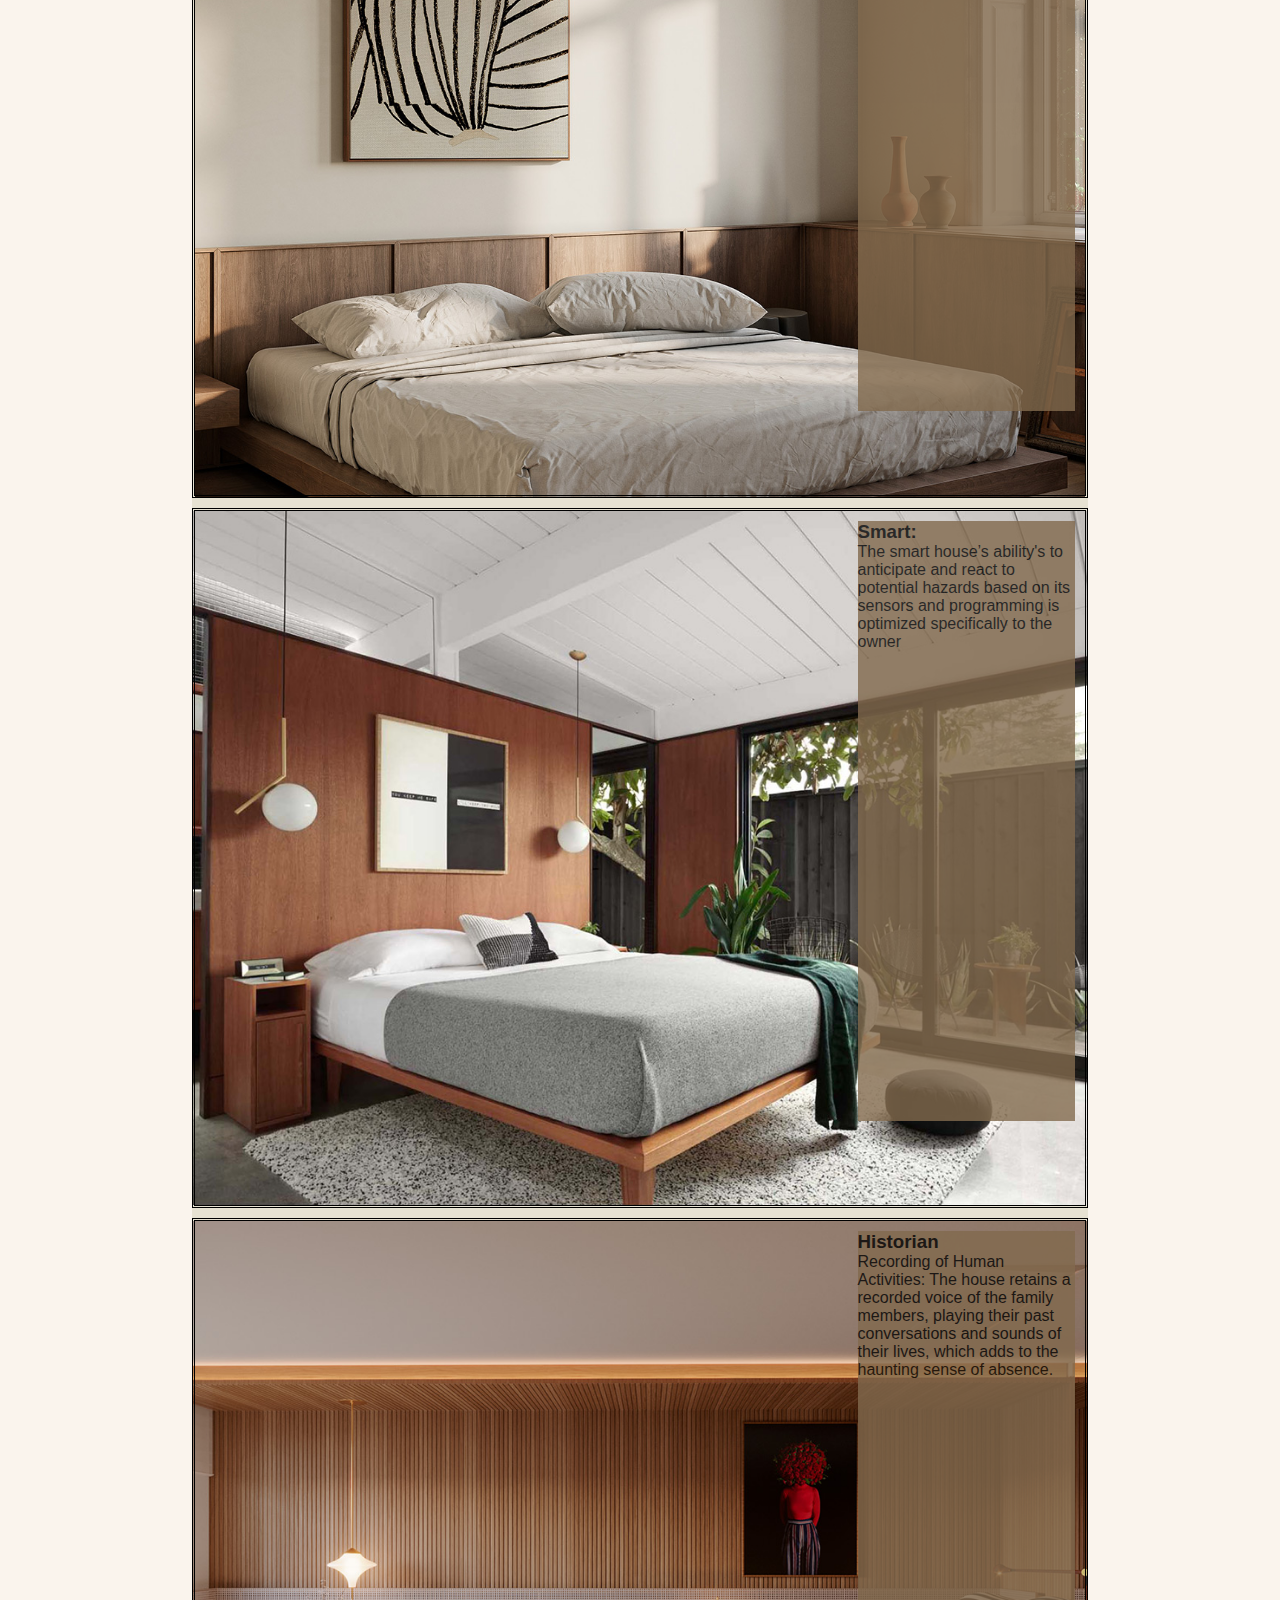
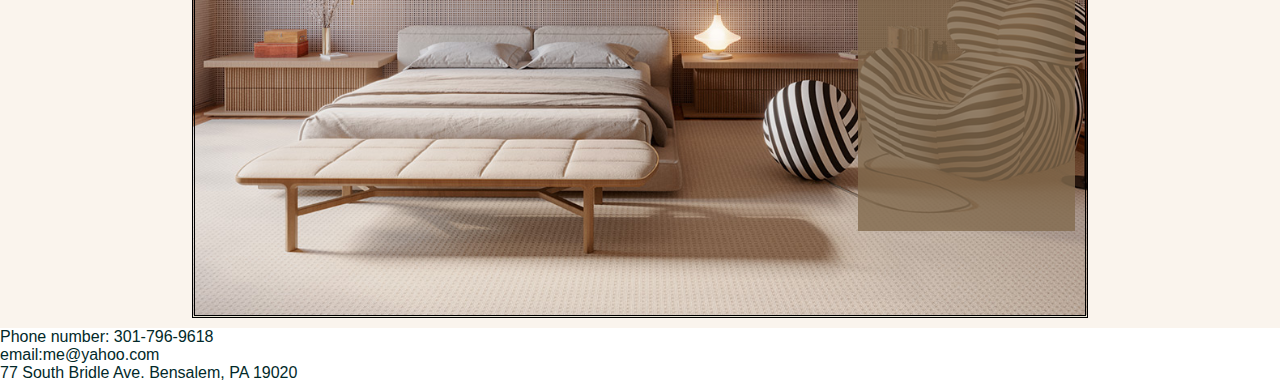
==== commit a0e1e18d: "Merge branch 'main' of https://github.com/Gabriel-Ramirez-techlab/Smart_Home_Gabriel_Ramirez" ====
--- a/smart_home.html-main/smart_home.html-main/benfits.html
+++ b/smart_home.html-main/smart_home.html-main/benfits.html
@@ -121,14 +121,8 @@
     77 South Bridle Ave.
     Bensalem, PA 19020<br>
 
+
     </footer>
-    <section class="footstuff ">
-       <a href="index.html">home</a>
-       <a href="selections.html">selection</a>
-       <a href="floor-plans.html">floorplan</a>
-      <a href="benfits.html">automation</a>
-        <a href="help-page.html">Help?</a>
-    </section>
 
 </body>
             
--- a/smart_home.html-main/smart_home.html-main/styles.css
+++ b/smart_home.html-main/smart_home.html-main/styles.css
@@ -40,6 +40,7 @@
 }
 
 
+
 .nav-links {
   list-style: none;
   display: flex;
@@ -84,6 +85,7 @@
 
 .hero-text {
   max-width: 600px;
+ 
 }
 
 .hero-text3{
@@ -111,6 +113,7 @@
 
 
 
+
 .hero-image img {
   width: 500px;
   border-radius: 15px;
@@ -122,10 +125,10 @@
 
 
 .card {
-margin-left: 12%;
-margin-right: 15%;
+margin-left: 8%;
+margin-right: 2%;
   background-color: #ffffff;
-  width: 550px;
+  width: 450px;
   border-radius: 10px;
   box-shadow: 0 4px 8px rgba(0, 0, 0, 0.1);
   padding: 20px;
@@ -147,8 +150,8 @@
  
 }
 .card img {
-  width: 500px;
-  height: 400px;
+  width: 400px;
+  height: 300px;
   object-fit: cover;
   border-radius: 10px;
  
@@ -177,7 +180,7 @@
 
 
  height: 350px;
- width: 500px;
+ width: 300px;
 }
 .hero-text2{
   justify-content: center;
@@ -224,48 +227,41 @@
 border-radius: 10px;
 }
 
-
 .foot{
-  margin-bottom: 50px;
-list-style: none;
-background-color: #e7e2d2;
-
-  width: 100%
-  
-}
+  background-color: #ffffff;
+  border: #4b4b4b;
+  color: rgb(2, 41, 41);
+}
+
+
+
+
+
+
+
+
 
 .footstuff{
   display: flex;
   justify-content: space-between;
   align-items: center;
-background-color: #fff;
+  background-color: #333;
+  overflow: hidden;
   position: fixed;
   bottom: 0;
-  width: 100%
-}
+  width: 100%;
+}
+
 .footstuff a{
   float: left;
   display: block;
-  color: #080808;
+  color: #f2f2f2;
   text-align: center;
   padding: 14px 16px;
   text-decoration: none;
   font-size: 17px;
 }
 
-
-
-
-
-
-
-
-
-.automation{
-margin-left: 20%;
-margin-right: 20%;
-background-color: rgb(20, 111, 190);
-}
 
 .benfits-info{
   
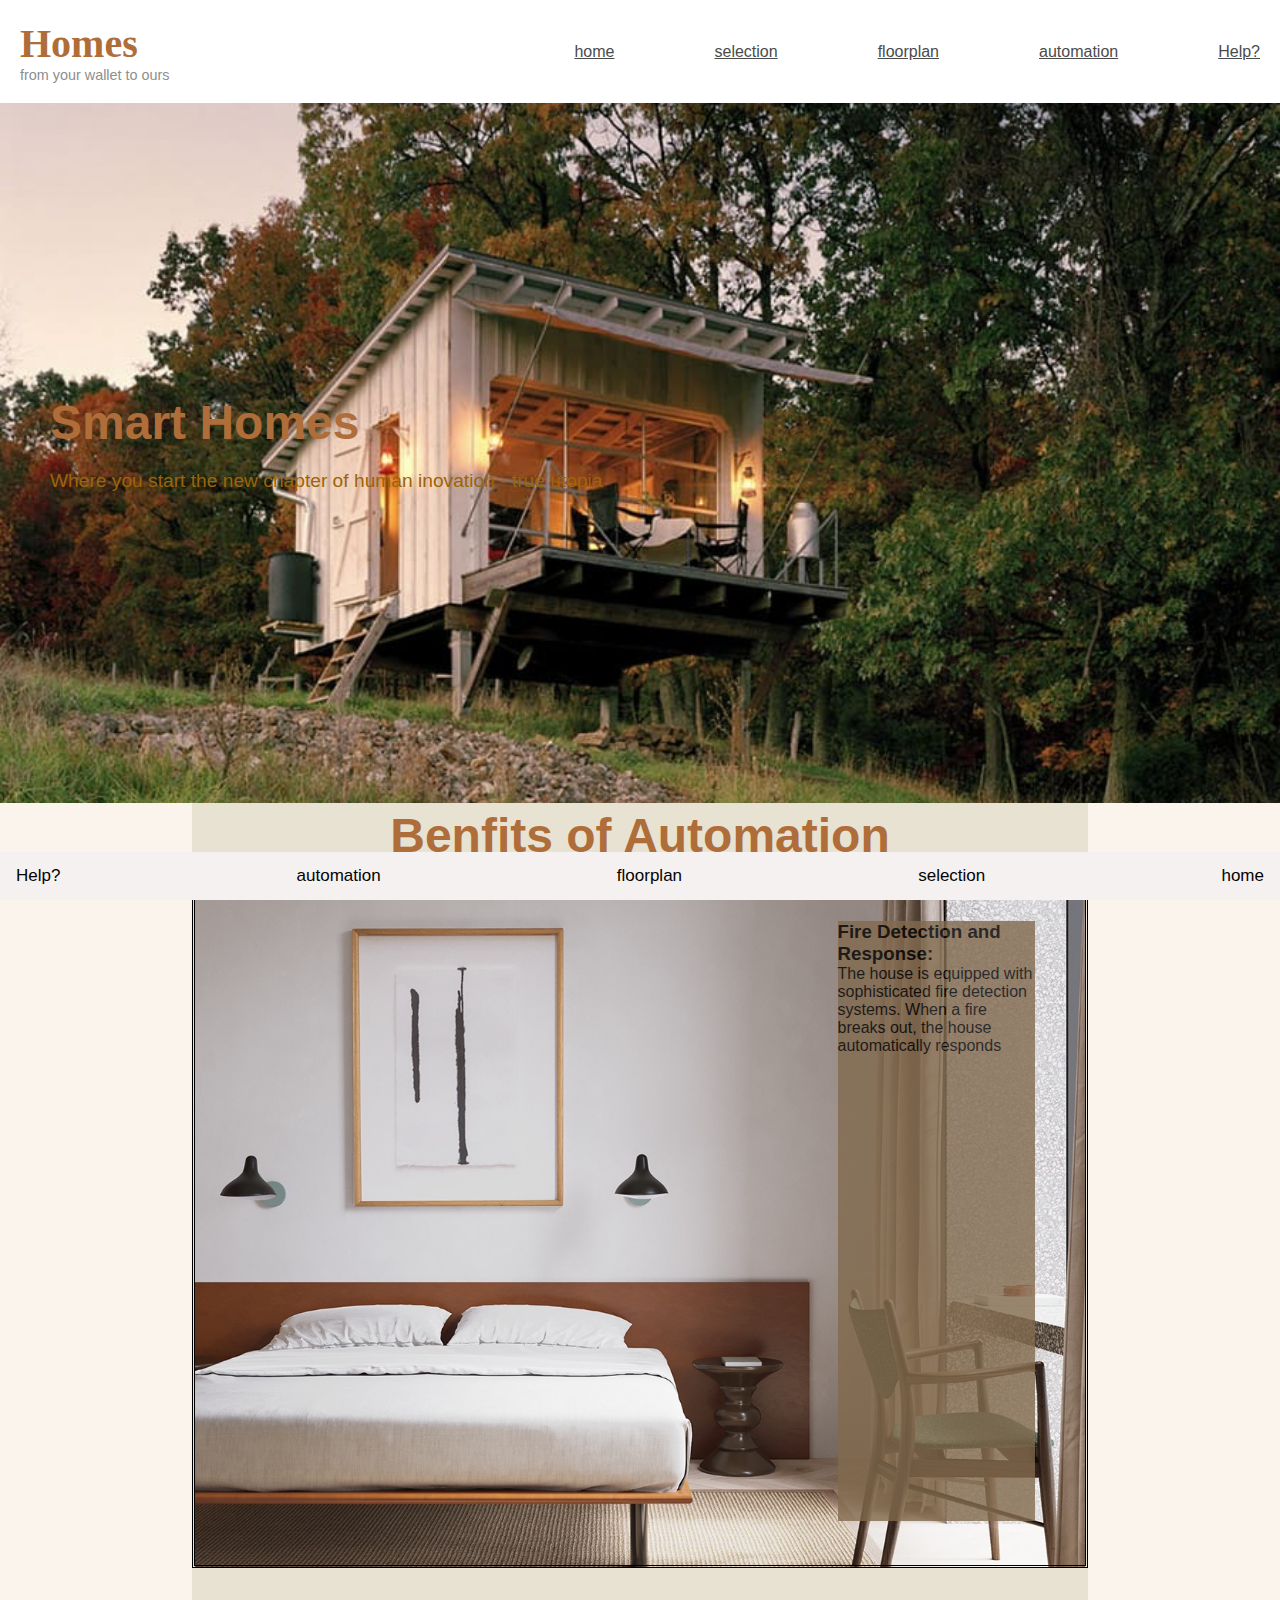
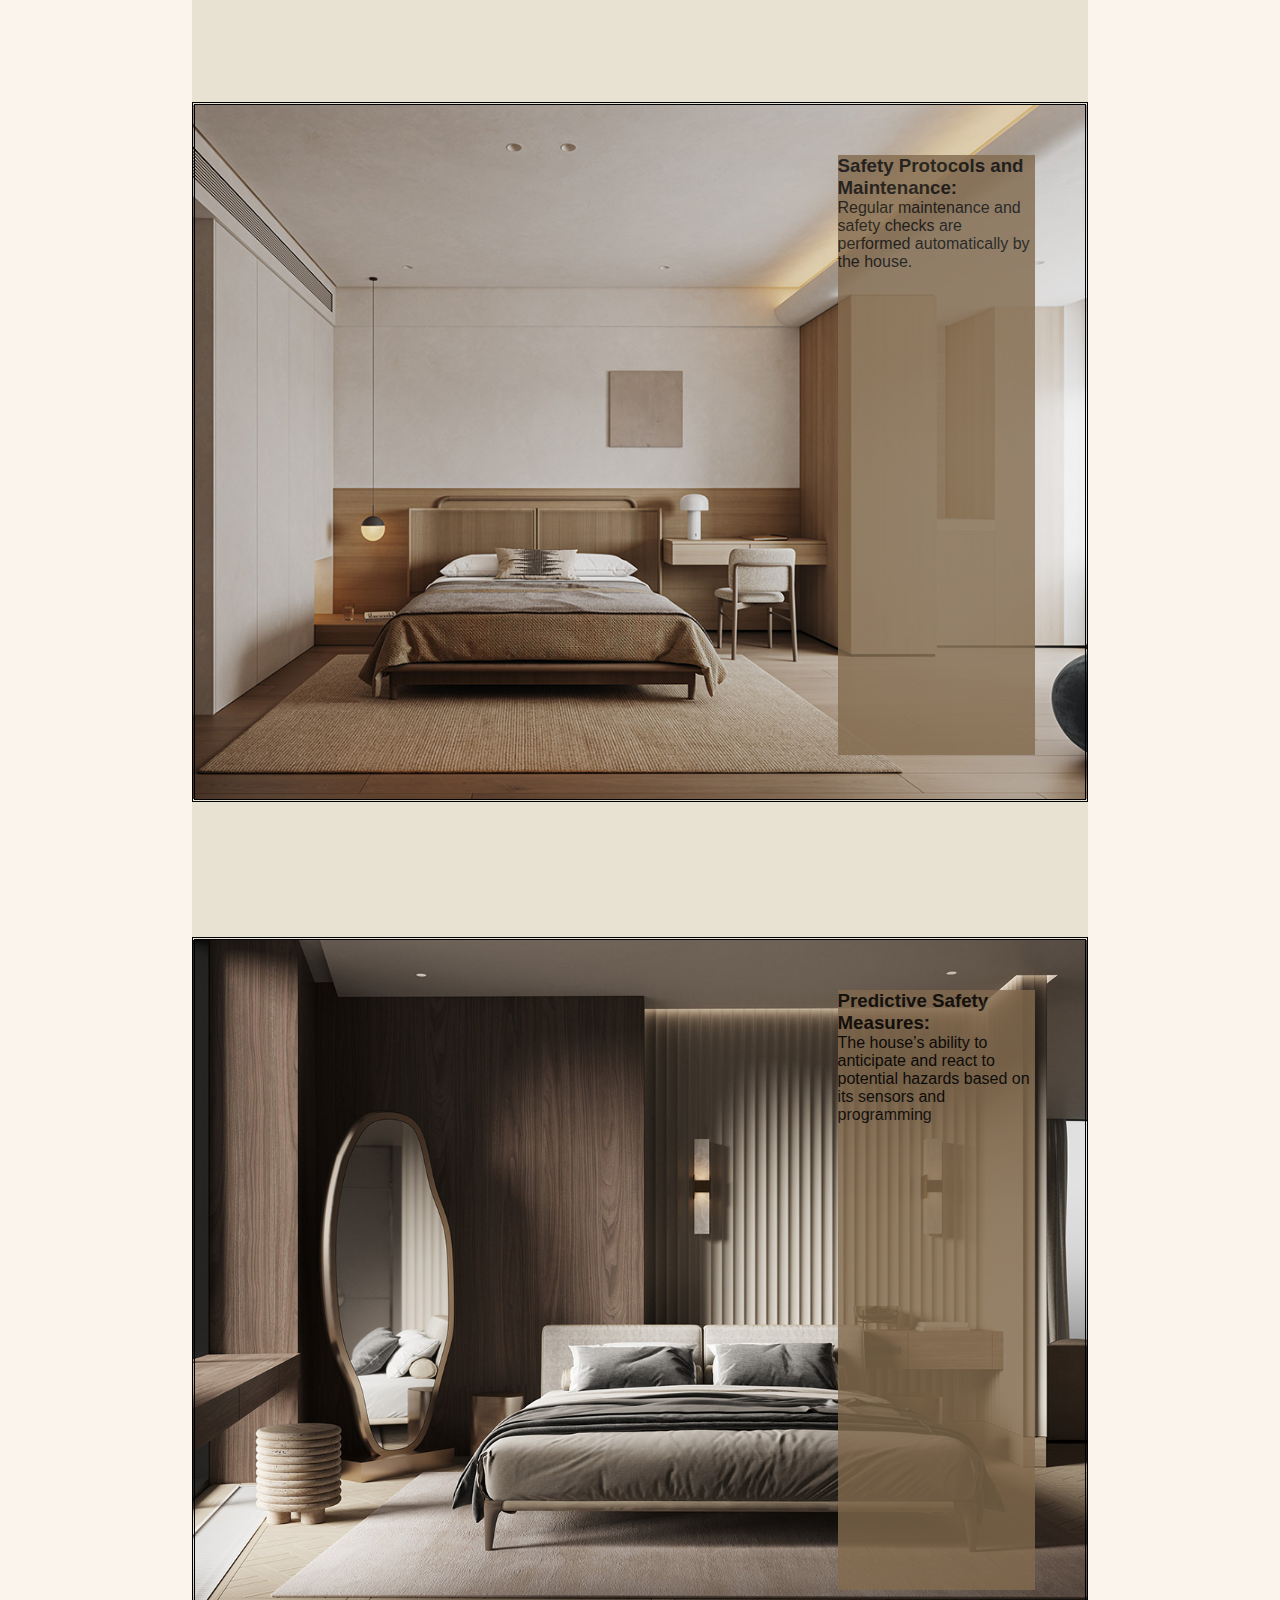
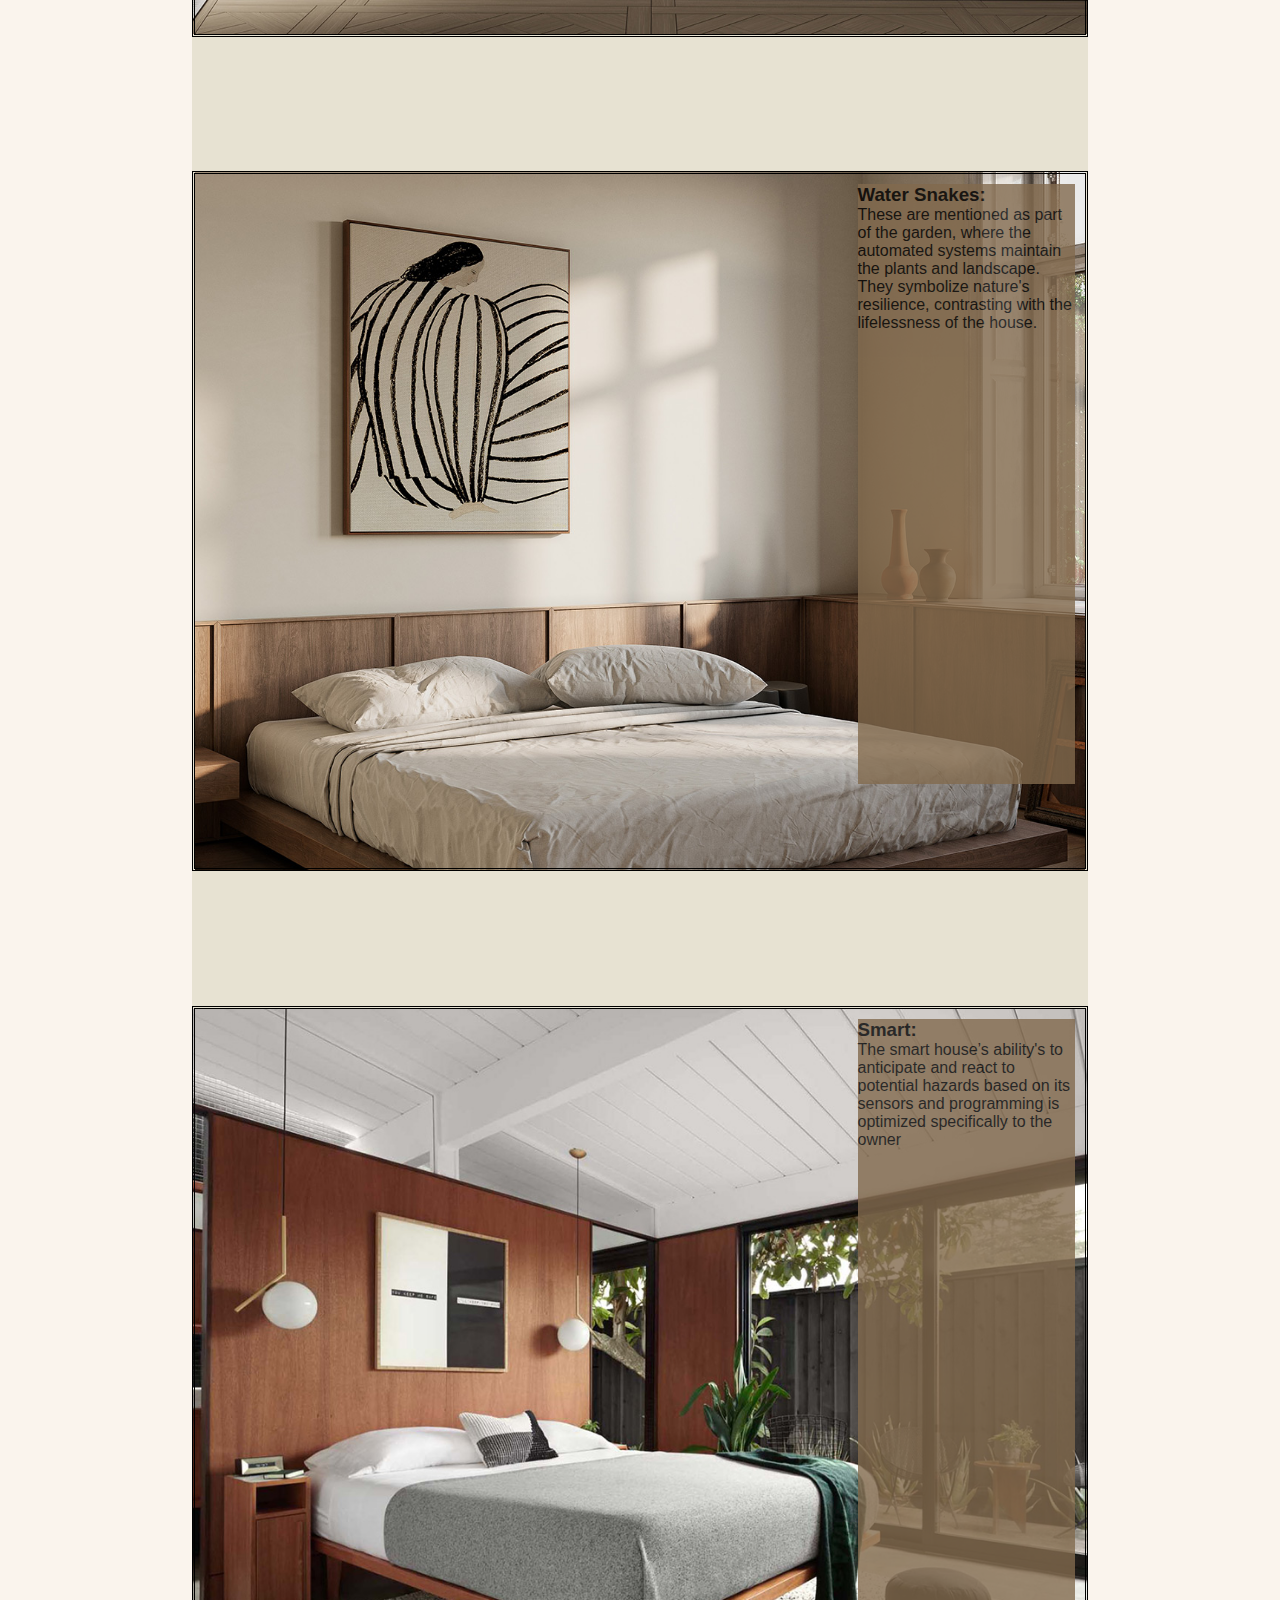
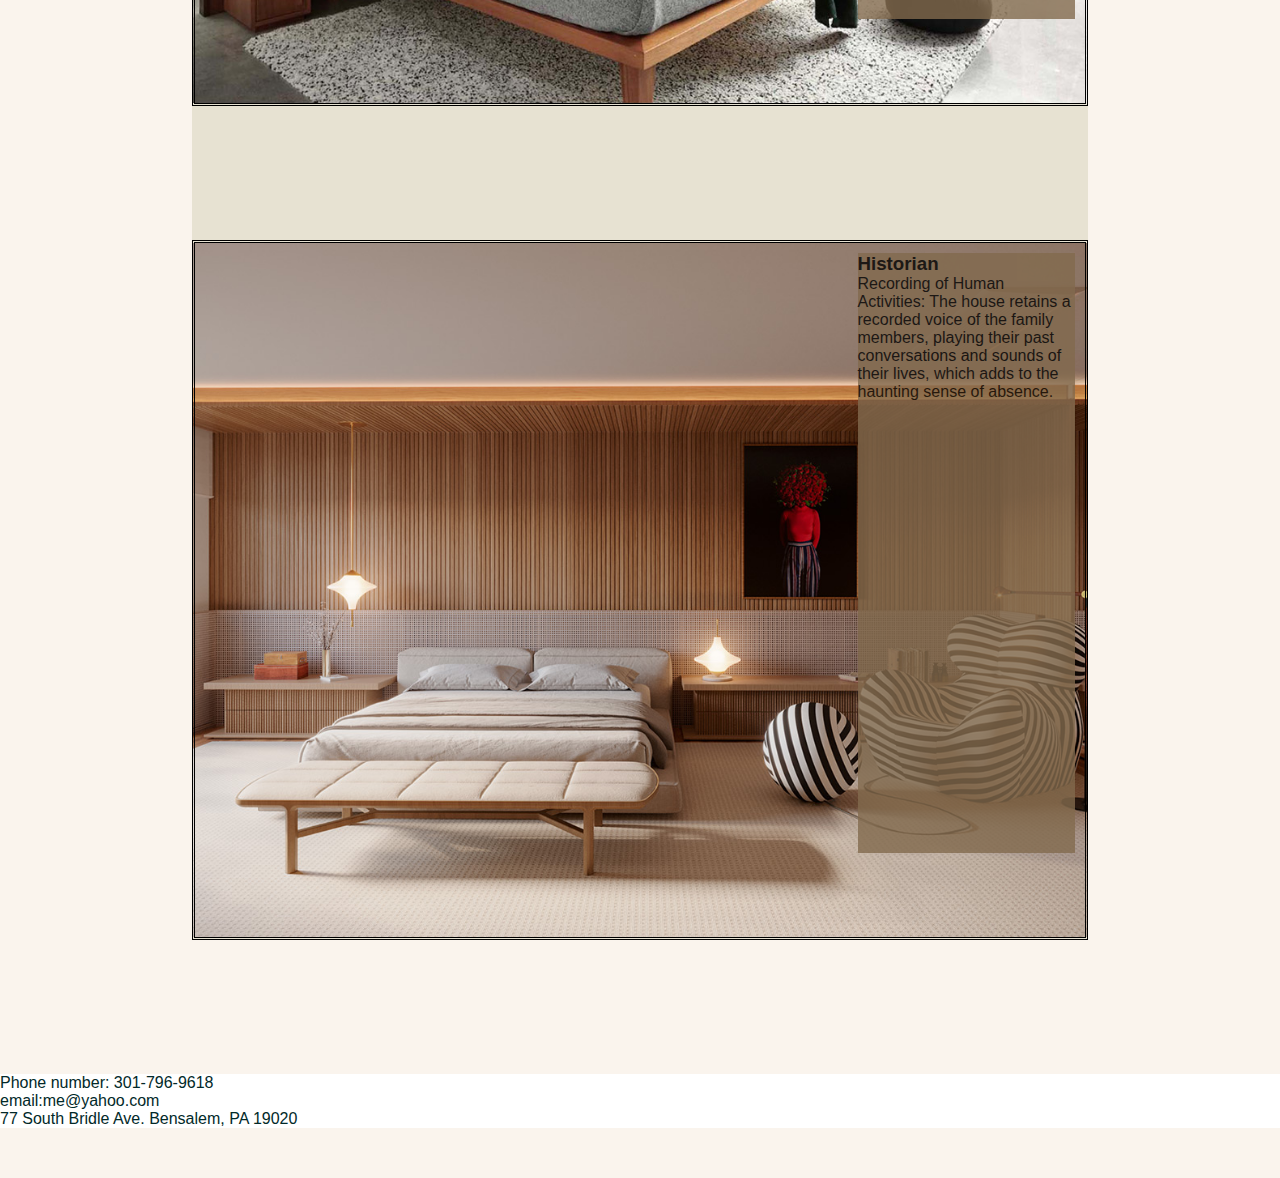
==== commit 93127a67: "s" ====
--- a/smart_home.html-main/smart_home.html-main/benfits.html
+++ b/smart_home.html-main/smart_home.html-main/benfits.html
@@ -120,8 +120,13 @@
     email:me@yahoo.com<br>
     77 South Bridle Ave.
     Bensalem, PA 19020<br>
-
-
+<section class="footstuff">
+    <a href="help-page.html">Help?</a>
+    <a href="benfits.html">automation</a>
+    <a href="floor-plans.html">floorplan</a>
+    <a href="selections.html">selection</a>
+    <a href="index.html">home</a>
+</section>
     </footer>
 
 </body>
@@ -148,15 +153,4 @@
 
 
 
-
-<!-- 
-<hr>
-<footer class="foot">
-    Phone number: 301-796-9618<br>
-    email:me@yahoo.com<br>
-    77 South Bridle Ave.
-    Bensalem, PA 19020<br>
-
-
-    </footer> -->
 </body>--- a/smart_home.html-main/smart_home.html-main/styles.css
+++ b/smart_home.html-main/smart_home.html-main/styles.css
@@ -125,7 +125,7 @@
 
 
 .card {
-margin-left: 8%;
+margin-left: 16%;
 margin-right: 2%;
   background-color: #ffffff;
   width: 450px;
@@ -231,6 +231,7 @@
   background-color: #ffffff;
   border: #4b4b4b;
   color: rgb(2, 41, 41);
+  margin-bottom: 50px;
 }
 
 
@@ -245,7 +246,7 @@
   display: flex;
   justify-content: space-between;
   align-items: center;
-  background-color: #333;
+  background-color: #f6f1f1;
   overflow: hidden;
   position: fixed;
   bottom: 0;
@@ -255,7 +256,7 @@
 .footstuff a{
   float: left;
   display: block;
-  color: #f2f2f2;
+  color: #030303;
   text-align: center;
   padding: 14px 16px;
   text-decoration: none;
@@ -278,7 +279,7 @@
   margin-bottom: 10px;
 padding: 50px;
 border: double;
-
+margin-bottom: 15%;
 }
 
 .bgimg-2{
@@ -287,6 +288,7 @@
   height: 700px;
   margin-bottom: 10px;
 padding: 50px;
+margin-bottom: 15%;
 }
 
 .bgimg-3{
@@ -295,6 +297,7 @@
   height: 700px;
   margin-bottom: 10px;
 padding: 50px;
+margin-bottom: 15%;
 }
 
 .bgimg-4{
@@ -303,6 +306,7 @@
   height: 700px;
   padding: 10px;
 margin-bottom: 10px;
+margin-bottom: 15%;
 }
 .bgimg-5{
   border: double;
@@ -310,6 +314,7 @@
   height: 700px;
   padding: 10px;
 margin-bottom: 10px;
+margin-bottom: 15%;
 }
 .bgimg-6{
   border: double;
@@ -317,6 +322,7 @@
   height: 700px;
   padding: 10px;
 margin-bottom: 10px;
+margin-bottom: 15%;
 }
 
 
